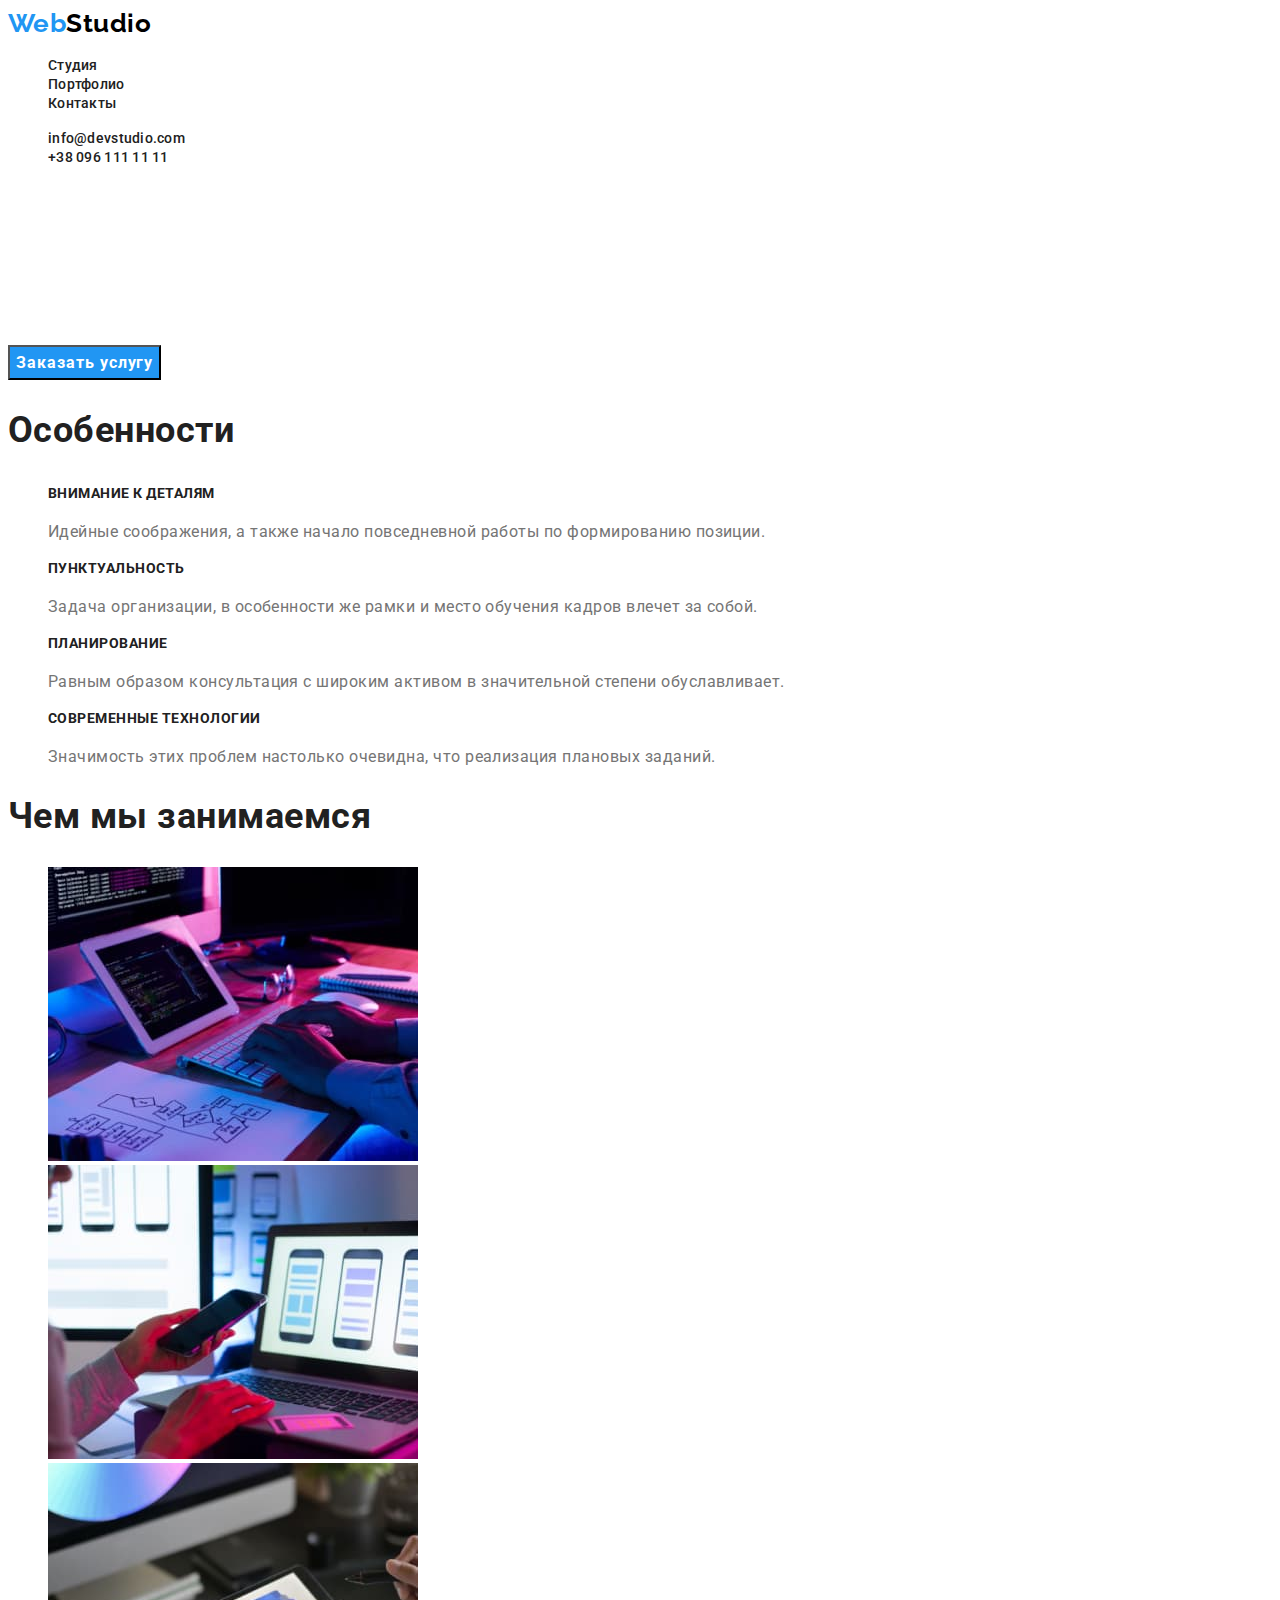
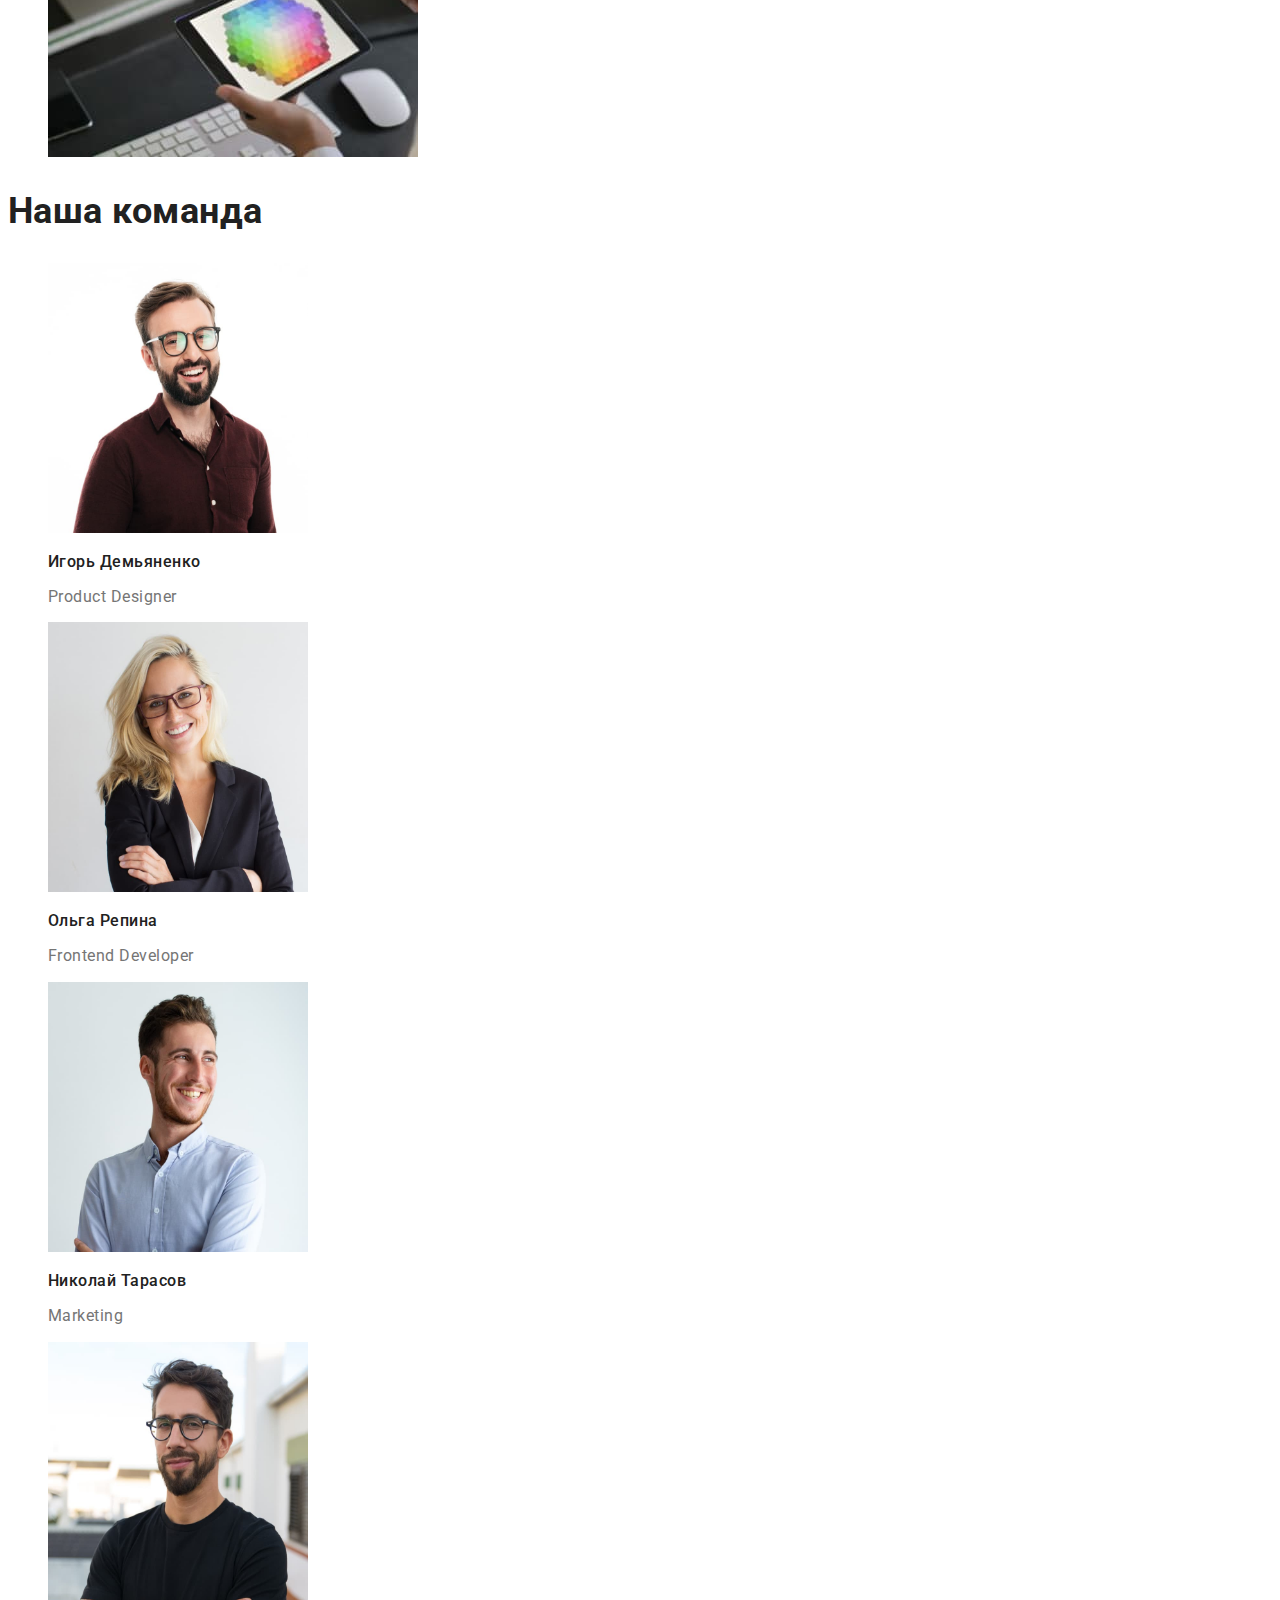
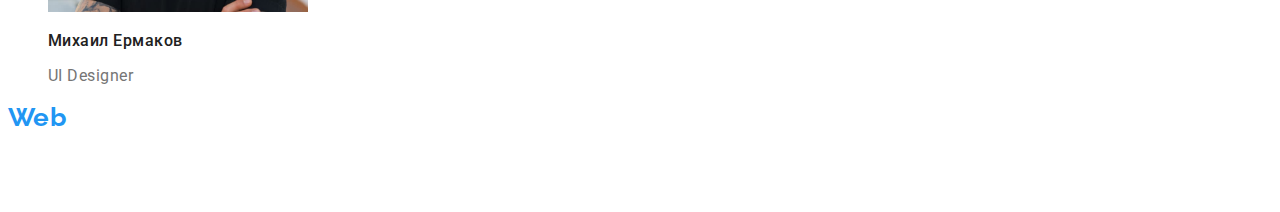
==== index.html @ 2ff74c3c "add file from homework 2" ====
<!DOCTYPE html>
<html lang="ru">
  <head>
    <meta charset="UTF-8" />
    <meta http-equiv="X-UA-Compatible" content="IE=edge" />
    <meta name="viewport" content="width=device-width, initial-scale=1.0" />
    <link
      href="https://fonts.googleapis.com/css2?family=Raleway:wght@700&family=Roboto:wght@400;500;700;900&display=swap"
      rel="stylesheet"
    />
    <link rel="stylesheet" href="./css/styles.css" />
    <title>Студия</title>
  </head>
  <body>
    <header>
      <nav>
        <a class="logo link" href="./index.html"
          >Web<span class="logo-studio-black">Studio</span></a
        >
        <ul class="site-nav list">
          <li><a class="link" href="./index.html">Студия</a></li>
          <li><a class="link" href="./portfolio.html">Портфолио</a></li>
          <li><a class="link" href="">Контакты</a></li>
        </ul>
      </nav>
      <ul class="header-contacts list">
        <li><a class="link" href="mailto:info@devstudio.com">info@devstudio.com</a></li>
        <li><a class="link" href="tel:+380961111111">+38 096 111 11 11</a></li>
      </ul>
    </header>
    <main>
      <section class="hero">
        <h1 class="hero-title">
          Эффективные решения <br />
          для вашего бизнеса
        </h1>
        <button class="button" type="button">Заказать услугу</button>
      </section>
      <!-- Features -->
      <section class="section">
        <h2 class="section-title">Особенности</h2>
        <ul class="features list">
          <li>
            <h3 class="title">Внимание к деталям</h3>
            <p class="text">
              Идейные соображения, а также начало повседневной работы по формированию позиции.
            </p>
          </li>
          <li>
            <h3 class="title">Пунктуальность</h3>
            <p class="text">
              Задача организации, в особенности же рамки и место обучения кадров влечет за собой.
            </p>
          </li>
          <li>
            <h3 class="title">Планирование</h3>
            <p class="text">
              Равным образом консультация с широким активом в значительной степени обуславливает.
            </p>
          </li>
          <li>
            <h3 class="title">Современные технологии</h3>
            <p class="text">
              Значимость этих проблем настолько очевидна, что реализация плановых заданий.
            </p>
          </li>
        </ul>
      </section>
      <!-- Our  Services -->
      <section class="section">
        <h2 class="section-title">Чем мы занимаемся</h2>

        <ul class="services list">
          <li>
            <img
              src="./images/img1.jpg"
              alt="Рабочий стол с клавиатурой, монитором и планшетом, на которых работает человек"
              width="370"
              height="294"
            />
          </li>
          <li>
            <img
              src="./images/img2.jpg"
              alt="Ноутбук и телефон, на которых работает человек"
              width="370"
              height="294"
            />
          </li>
          <li>
            <img
              src="./images/img3.jpg"
              alt="Планшет,   на котором открыта палитра цветов, на фоне есть монитор и клавиатура"
              width="370"
              height="294"
            />
          </li>
        </ul>
      </section>
      <!-- Our  team -->
      <section class="section">
        <h2 class="section-title">Наша команда</h2>

        <ul class="team list">
          <li>
            <img
              src="./images/teamfoto1.jpg"
              alt="Портрет молодого человека в окулярах и в сорочке"
              width="260"
              height="270"
            />
            <h3 class="title">Игорь Демьяненко</h3>
            <p class="text">Product Designer</p>
          </li>
          <li>
            <img
              src="./images/teamfoto2.jpg"
              alt="Портрет девушки в пиджаке и в окулярах"
              width="260"
              height="270"
            />
            <h3 class="title">Ольга Репина</h3>
            <p class="text">Frontend Developer</p>
          </li>
          <li>
            <img
              src="./images/teamfoto3.jpg"
              alt="Портрет молодого человека в сорочке"
              width="260"
              height="270"
            />
            <h3 class="title">Николай Тарасов</h3>
            <p class="text">Marketing</p>
          </li>
          <li>
            <img
              src="./images/teamfoto4.jpg"
              alt="Портрет молодого человека в футболке и в окулярах"
              width="260"
              height="270"
            />
            <h3 class="title">Михаил Ермаков</h3>
            <p class="text">UI Designer</p>
          </li>
        </ul>
      </section>
    </main>
    <footer>
      <a class="logo link" href="./index.html">Web<span class="logo-studio-white">Studio</span></a>

      <address class="footer-contacts">
        г. Киев, пр-т Леси Украинки, 26 <br />
        <a class="link" href="mailto:info@devstudio.com">info@devstudio.com</a> <br />
        <a class="link" href="tel:+380961111111">+38 096 111 11 11</a>
      </address>

      <!-- <address>
        <ul>
          <li>г. Киев, пр-т Леси Украинки, 26</li>
          <li><a href="mailto:info@devstudio.com">info@devstudio.com</a></li>
          <li><a href="tel:+380961111111">+38 096 111 11 11</a></li>
        </ul>
      </address> -->

      <!-- <address>
        <p>г. Киев, пр-т Леси Украинки, 26</p>
        <p>
          <a href="mailto:info@devstudio.com">info@devstudio.com</a>
        </p>
        <p>
          <a href="tel:+380961111111">+38 096 111 11 11</a>
        </p>
      </address> -->
    </footer>
  </body>
</html>
---- css/styles.css ----
:root {
  --primary-text-color: #757575;
  --secondary-text-color: #212121;
  --primary-white-color: #ffffff;
  --secondary-white-color: rgba(255, 255, 255, 0.6);
  --primary-blue-accent-color: #2196f3;
  --primary-black-color: #000000;
  --button-deactive-color: #f5f4fa;

  --hero-footer-bg-color: #2f303a;
  --our-team-bg-color: #f5f4fa;
}

body {
  font-family: Roboto, sans-serif;
  letter-spacing: 0.03em;
  color: var(--primary-text-color);
  /* background-color: orangered; */
}

/* Utility */
.list {
  list-style: none;
}

.link {
  text-decoration: none;
}

.section-title,
.title {
  color: var(--secondary-text-color);
}
.section-title {
  font-size: 36px;
  line-height: 1.16;
}

/* Header */

.logo {
  font-family: Raleway, sans-serif;

  font-style: normal;
  font-weight: 700;
  font-size: 26px;
  line-height: 1.19;
  color: var(--primary-blue-accent-color);
}

.logo-studio-black {
  color: var(--primary-black-color);
}

.site-nav .link {
  font-weight: 500;
  font-size: 14px;
  line-height: 1.14;
  letter-spacing: 0.02em;
  color: var(--secondary-text-color);
}

.site-nav .link:hover,
.link:focus {
  color: var(--primary-blue-accent-color);
}

.header-contacts .link {
  font-weight: 500;
  font-size: 14px;
  line-height: 1.14;
  letter-spacing: 0.02em;
  color: var(--secondary-text-color);
}

.header-contacts .link:hover,
.link:focus {
  color: var(--primary-blue-accent-color);
}

/* Hero */
.hero-title {
  font-weight: 900;
  font-size: 44px;
  line-height: 1.36;
  text-align: center;
  letter-spacing: 0.06em;
  text-transform: uppercase;
  color: var(--primary-white-color);
}

.hero .button {
  font-family: inherit;
  font-weight: 700;
  font-size: 16px;
  line-height: 1.87;
  letter-spacing: 0.06em;
  color: var(--primary-white-color);

  cursor: pointer;

  background-color: var(--primary-blue-accent-color);
}

/* Features */

.features .title {
  font-size: 14px;
  line-height: 1.14;
  text-transform: uppercase;
}

.features .title {
  font-size: 14px;
  line-height: 1.71;
}

/* Our team */

.team .title {
  font-weight: 500;
  font-size: 16px;
  line-height: 1.18;
}

.team .text {
  font-size: 16px;
  line-height: 1.18;
}

/* Footer */
.page-footer {
  background-color: var(--hero-footer-bg-color);
}

.logo-studio-white {
  color: var(--primary-white-color);
}

.footer-contacts {
  font-style: normal;

  font-size: 14px;
  line-height: 1.71;

  color: var(--primary-white-color);
}
.footer-contacts .link {
  color: var(--secondary-white-color);
}
.footer-contacts .link:hover,
.footer-contacts .link:focus {
  color: var(--primary-blue-accent-color);
}

/* Portfolio */
.filter .button {
  font-family: inherit;
  font-weight: 500;
  font-size: 16px;
  line-height: 1.62;
  text-align: center;

  background-color: var(--button-deactive-color);

  cursor: pointer;
}
.filter .button:hover,
.filter .button:focus {
  color: var(--primary-white-color);

  background-color: var(--primary-blue-accent-color);
}
.examples .title {
  font-size: 18px;
  line-height: 2;
  letter-spacing: 0.06em;
}
.examples .text {
  font-size: 16px;
  line-height: 1.87;
}
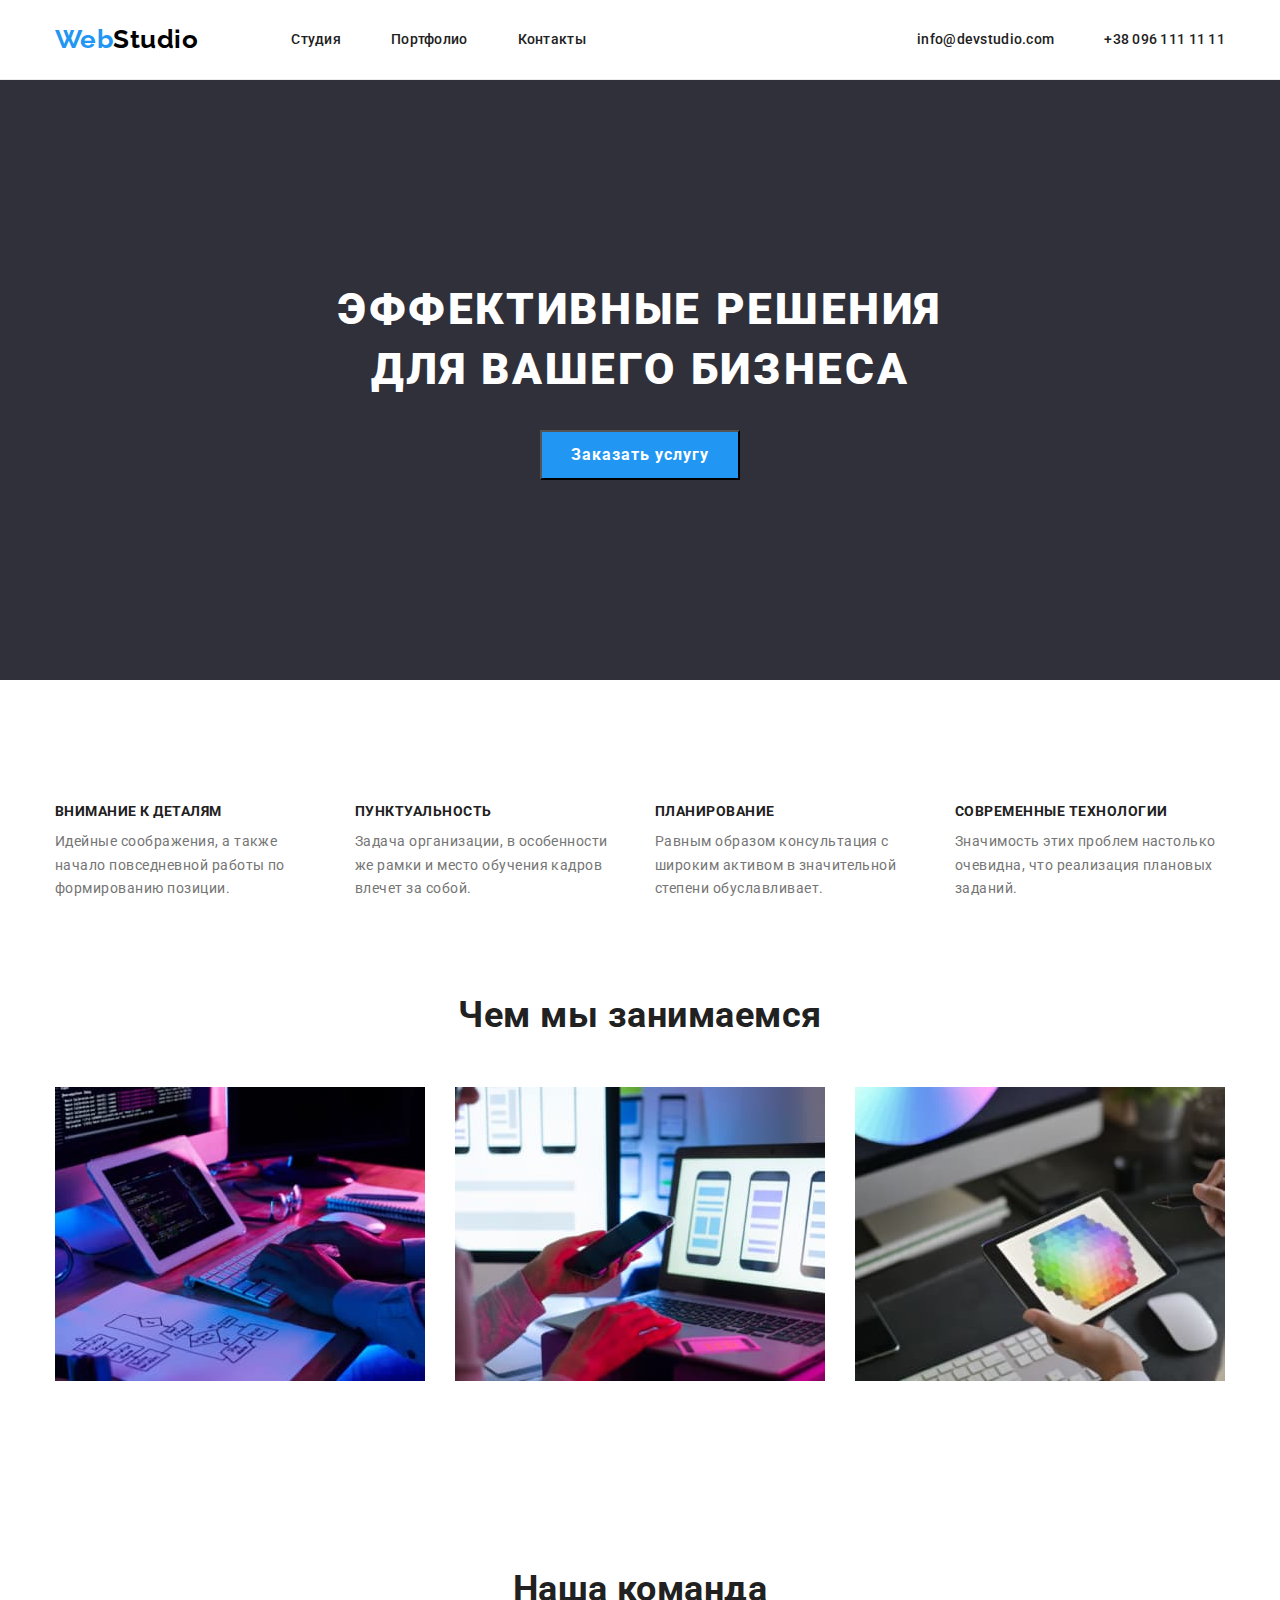
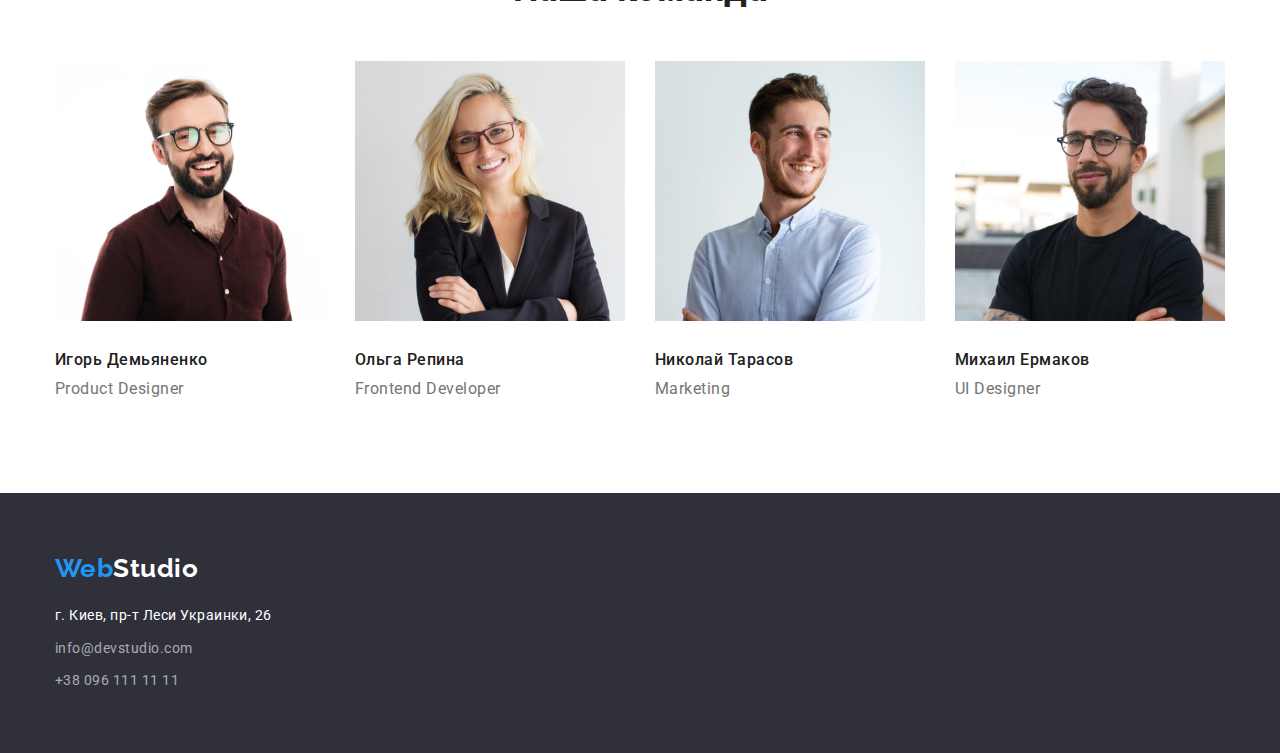
==== commit 35c323ff: "123" ====
--- a/index.html
+++ b/index.html
@@ -8,25 +8,33 @@
       href="https://fonts.googleapis.com/css2?family=Raleway:wght@700&family=Roboto:wght@400;500;700;900&display=swap"
       rel="stylesheet"
     />
+    <link
+      rel="stylesheet"
+      href="https://cdnjs.cloudflare.com/ajax/libs/modern-normalize/1.0.0/modern-normalize.min.css"
+    />
     <link rel="stylesheet" href="./css/styles.css" />
     <title>Студия</title>
   </head>
   <body>
-    <header>
-      <nav>
-        <a class="logo link" href="./index.html"
-          >Web<span class="logo-studio-black">Studio</span></a
-        >
-        <ul class="site-nav list">
-          <li><a class="link" href="./index.html">Студия</a></li>
-          <li><a class="link" href="./portfolio.html">Портфолио</a></li>
-          <li><a class="link" href="">Контакты</a></li>
+    <header class="page-header">
+      <div class="container">
+        <nav class="main-nav">
+          <a class="logo link" href="./index.html"
+            >Web<span class="logo-studio-black">Studio</span></a
+          >
+          <ul class="site-nav list">
+            <li class="item"><a class="link" href="./index.html">Студия</a></li>
+            <li class="item"><a class="link" href="./portfolio.html">Портфолио</a></li>
+            <li class="item"><a class="link" href="">Контакты</a></li>
+          </ul>
+        </nav>
+        <ul class="header-contacts list">
+          <li class="item">
+            <a class="link" href="mailto:info@devstudio.com">info@devstudio.com</a>
+          </li>
+          <li class="item"><a class="link" href="tel:+380961111111">+38 096 111 11 11</a></li>
         </ul>
-      </nav>
-      <ul class="header-contacts list">
-        <li><a class="link" href="mailto:info@devstudio.com">info@devstudio.com</a></li>
-        <li><a class="link" href="tel:+380961111111">+38 096 111 11 11</a></li>
-      </ul>
+      </div>
     </header>
     <main>
       <section class="hero">
@@ -37,140 +45,137 @@
         <button class="button" type="button">Заказать услугу</button>
       </section>
       <!-- Features -->
-      <section class="section">
-        <h2 class="section-title">Особенности</h2>
-        <ul class="features list">
-          <li>
-            <h3 class="title">Внимание к деталям</h3>
-            <p class="text">
-              Идейные соображения, а также начало повседневной работы по формированию позиции.
-            </p>
-          </li>
-          <li>
-            <h3 class="title">Пунктуальность</h3>
-            <p class="text">
-              Задача организации, в особенности же рамки и место обучения кадров влечет за собой.
-            </p>
-          </li>
-          <li>
-            <h3 class="title">Планирование</h3>
-            <p class="text">
-              Равным образом консультация с широким активом в значительной степени обуславливает.
-            </p>
-          </li>
-          <li>
-            <h3 class="title">Современные технологии</h3>
-            <p class="text">
-              Значимость этих проблем настолько очевидна, что реализация плановых заданий.
-            </p>
-          </li>
-        </ul>
-      </section>
-      <!-- Our  Services -->
-      <section class="section">
-        <h2 class="section-title">Чем мы занимаемся</h2>
+      <div class="container">
+        <section class="section">
+          <h2 class="section-title none">Особенности</h2>
+          <ul class="features list">
+            <li class="item">
+              <h3 class="title">Внимание к деталям</h3>
+              <p class="text">
+                Идейные соображения, а также начало повседневной работы по формированию позиции.
+              </p>
+            </li>
+            <li class="item">
+              <h3 class="title">Пунктуальность</h3>
+              <p class="text">
+                Задача организации, в особенности же рамки и место обучения кадров влечет за собой.
+              </p>
+            </li>
+            <li class="item">
+              <h3 class="title">Планирование</h3>
+              <p class="text">
+                Равным образом консультация с широким активом в значительной степени обуславливает.
+              </p>
+            </li>
+            <li class="item">
+              <h3 class="title">Современные технологии</h3>
+              <p class="text">
+                Значимость этих проблем настолько очевидна, что реализация плановых заданий.
+              </p>
+            </li>
+          </ul>
 
-        <ul class="services list">
-          <li>
-            <img
-              src="./images/img1.jpg"
-              alt="Рабочий стол с клавиатурой, монитором и планшетом, на которых работает человек"
-              width="370"
-              height="294"
-            />
-          </li>
-          <li>
-            <img
-              src="./images/img2.jpg"
-              alt="Ноутбук и телефон, на которых работает человек"
-              width="370"
-              height="294"
-            />
-          </li>
-          <li>
-            <img
-              src="./images/img3.jpg"
-              alt="Планшет,   на котором открыта палитра цветов, на фоне есть монитор и клавиатура"
-              width="370"
-              height="294"
-            />
-          </li>
-        </ul>
-      </section>
-      <!-- Our  team -->
-      <section class="section">
-        <h2 class="section-title">Наша команда</h2>
+          <!-- Our  Services -->
 
-        <ul class="team list">
-          <li>
-            <img
-              src="./images/teamfoto1.jpg"
-              alt="Портрет молодого человека в окулярах и в сорочке"
-              width="260"
-              height="270"
-            />
-            <h3 class="title">Игорь Демьяненко</h3>
-            <p class="text">Product Designer</p>
-          </li>
-          <li>
-            <img
-              src="./images/teamfoto2.jpg"
-              alt="Портрет девушки в пиджаке и в окулярах"
-              width="260"
-              height="270"
-            />
-            <h3 class="title">Ольга Репина</h3>
-            <p class="text">Frontend Developer</p>
-          </li>
-          <li>
-            <img
-              src="./images/teamfoto3.jpg"
-              alt="Портрет молодого человека в сорочке"
-              width="260"
-              height="270"
-            />
-            <h3 class="title">Николай Тарасов</h3>
-            <p class="text">Marketing</p>
-          </li>
-          <li>
-            <img
-              src="./images/teamfoto4.jpg"
-              alt="Портрет молодого человека в футболке и в окулярах"
-              width="260"
-              height="270"
-            />
-            <h3 class="title">Михаил Ермаков</h3>
-            <p class="text">UI Designer</p>
-          </li>
-        </ul>
-      </section>
+          <h2 class="section-title">Чем мы занимаемся</h2>
+
+          <ul class="services list">
+            <li class="item">
+              <img
+                src="./images/img1.jpg"
+                alt="Рабочий стол с клавиатурой, монитором и планшетом, на которых работает человек"
+                width="370"
+                height="294"
+              />
+            </li>
+            <li class="item">
+              <img
+                src="./images/img2.jpg"
+                alt="Ноутбук и телефон, на которых работает человек"
+                width="370"
+                height="294"
+              />
+            </li>
+            <li class="item">
+              <img
+                src="./images/img3.jpg"
+                alt="Планшет,   на котором открыта палитра цветов, на фоне есть монитор и клавиатура"
+                width="370"
+                height="294"
+              />
+            </li>
+          </ul>
+        </section>
+
+        <!-- Our  team -->
+        <section class="section">
+          <h2 class="section-title">Наша команда</h2>
+
+          <ul class="team list">
+            <li class="item">
+              <img
+                src="./images/teamfoto1.jpg"
+                alt="Портрет молодого человека в окулярах и в сорочке"
+                width="270"
+                height="260"
+              />
+              <h3 class="title">Игорь Демьяненко</h3>
+              <p class="text">Product Designer</p>
+            </li>
+            <li class="item">
+              <img
+                src="./images/teamfoto2.jpg"
+                alt="Портрет девушки в пиджаке и в окулярах"
+                width="270"
+                height="260"
+              />
+              <h3 class="title">Ольга Репина</h3>
+              <p class="text">Frontend Developer</p>
+            </li>
+            <li class="item">
+              <img
+                src="./images/teamfoto3.jpg"
+                alt="Портрет молодого человека в сорочке"
+                width="270"
+                height="260"
+              />
+              <h3 class="title">Николай Тарасов</h3>
+              <p class="text">Marketing</p>
+            </li>
+            <li class="item">
+              <img
+                src="./images/teamfoto4.jpg"
+                alt="Портрет молодого человека в футболке и в окулярах"
+                width="270"
+                height="260"
+              />
+              <h3 class="title">Михаил Ермаков</h3>
+              <p class="text">UI Designer</p>
+            </li>
+          </ul>
+        </section>
+      </div>
     </main>
-    <footer>
-      <a class="logo link" href="./index.html">Web<span class="logo-studio-white">Studio</span></a>
+    <footer class="page-footer">
+      <div class="container">
+        <a class="logo link" href="./index.html"
+          >Web<span class="logo-studio-white">Studio</span></a
+        >
 
-      <address class="footer-contacts">
-        г. Киев, пр-т Леси Украинки, 26 <br />
-        <a class="link" href="mailto:info@devstudio.com">info@devstudio.com</a> <br />
-        <a class="link" href="tel:+380961111111">+38 096 111 11 11</a>
-      </address>
-
-      <!-- <address>
-        <ul>
-          <li>г. Киев, пр-т Леси Украинки, 26</li>
-          <li><a href="mailto:info@devstudio.com">info@devstudio.com</a></li>
-          <li><a href="tel:+380961111111">+38 096 111 11 11</a></li>
-        </ul>
-      </address> -->
-
-      <!-- <address>
-        <p>г. Киев, пр-т Леси Украинки, 26</p>
-        <p>
-          <a href="mailto:info@devstudio.com">info@devstudio.com</a>
-        </p>
-        <p>
-          <a href="tel:+380961111111">+38 096 111 11 11</a>
-        </p>
-      </address> -->
+        <address class="footer-contacts">
+          <ul class="footer-contacts-list list">
+            <li class="item">
+              <a class="link" href="">г. Киев, пр-т Леси Украинки, 26</a>
+            </li>
+            <li class="item">
+              <a class="link contacts" href="mailto:info@devstudio.com">info@devstudio.com</a>
+            </li>
+            <li class="item">
+              <a class="link contacts" href="tel:+380961111111">+38 096 111 11 11</a>
+            </li>
+          </ul>
+        </address>
+      </div>
     </footer>
   </body>
 </html>
--- a/css/styles.css
+++ b/css/styles.css
@@ -17,8 +17,34 @@
   color: var(--primary-text-color);
   /* background-color: orangered; */
 }
+h1,
+h2,
+h3,
+h4,
+h5,
+h6,
+p,
+ul {
+  margin: 0;
+}
+ul {
+  padding: 0;
+}
 
 /* Utility */
+img {
+  display: block;
+}
+.container {
+  width: 1200px;
+  margin: 0 auto;
+  padding-left: 15px;
+  padding-right: 15px;
+}
+.section {
+  padding-top: 94px;
+  padding-bottom: 94px;
+}
 .list {
   list-style: none;
 }
@@ -32,12 +58,30 @@
   color: var(--secondary-text-color);
 }
 .section-title {
+  margin-bottom: 50px;
+
   font-size: 36px;
   line-height: 1.16;
+
+  text-align: center;
+}
+
+.none {
+  display: none;
 }
 
 /* Header */
-
+.page-header {
+  border-bottom: 1px solid #ececec;
+}
+.page-header .container {
+  display: flex;
+  align-items: center;
+}
+.main-nav {
+  display: flex;
+  align-items: center;
+}
 .logo {
   font-family: Raleway, sans-serif;
 
@@ -52,7 +96,20 @@
   color: var(--primary-black-color);
 }
 
+.site-nav {
+  display: flex;
+
+  margin-left: 93px;
+}
+
+.site-nav .item + .item {
+  margin-left: 50px;
+}
+
 .site-nav .link {
+  display: block;
+  padding-top: 31.5px;
+  padding-bottom: 31.5px;
   font-weight: 500;
   font-size: 14px;
   line-height: 1.14;
@@ -65,13 +122,25 @@
   color: var(--primary-blue-accent-color);
 }
 
+.header-contacts {
+  display: flex;
+  margin-left: auto;
+  align-items: center;
+}
+
 .header-contacts .link {
+  display: block;
+  padding-top: 31.5px;
+  padding-bottom: 31.5px;
   font-weight: 500;
   font-size: 14px;
   line-height: 1.14;
   letter-spacing: 0.02em;
   color: var(--secondary-text-color);
 }
+.header-contacts .item + .item {
+  margin-left: 50px;
+}
 
 .header-contacts .link:hover,
 .link:focus {
@@ -79,17 +148,31 @@
 }
 
 /* Hero */
+.hero {
+  /* min-height: 600px; */
+  padding-top: 200px;
+  padding-bottom: 200px;
+
+  text-align: center;
+
+  background-color: var(--hero-footer-bg-color);
+}
 .hero-title {
   font-weight: 900;
   font-size: 44px;
   line-height: 1.36;
-  text-align: center;
+
   letter-spacing: 0.06em;
   text-transform: uppercase;
   color: var(--primary-white-color);
 }
 
 .hero .button {
+  display: inline-block;
+  margin-top: 30px;
+  width: 200px;
+  height: 50px;
+
   font-family: inherit;
   font-weight: 700;
   font-size: 16px;
@@ -104,32 +187,68 @@
 
 /* Features */
 
+.features {
+  display: flex;
+  margin-bottom: 94px;
+}
+.features .item {
+  /* width: 270px; */
+  width: calc((100% - 90px) / 4);
+}
+.features .item + .item {
+  margin-left: 30px;
+}
+
 .features .title {
+  margin-top: 30px;
+
   font-size: 14px;
   line-height: 1.14;
   text-transform: uppercase;
 }
 
-.features .title {
+.features .text {
+  margin-top: 10px;
+
   font-size: 14px;
   line-height: 1.71;
 }
 
+/* Services */
+.services {
+  display: flex;
+}
+.services .item + .item {
+  margin-left: 30px;
+}
 /* Our team */
+.team {
+  display: flex;
+}
+.team .item + .item {
+  margin-left: 30px;
+}
 
 .team .title {
+  margin-top: 30px;
+
   font-weight: 500;
   font-size: 16px;
   line-height: 1.18;
 }
 
 .team .text {
+  margin-top: 10px;
+
   font-size: 16px;
   line-height: 1.18;
 }
 
 /* Footer */
 .page-footer {
+  padding-top: 60px;
+  padding-bottom: 60px;
+
   background-color: var(--hero-footer-bg-color);
 }
 
@@ -137,15 +256,22 @@
   color: var(--primary-white-color);
 }
 
-.footer-contacts {
+.footer-contacts-list {
+  margin-top: 20px;
+}
+
+.footer-contacts-list .item + .item {
+  margin-top: 9px;
+}
+
+.footer-contacts .link {
   font-style: normal;
-
   font-size: 14px;
   line-height: 1.71;
 
   color: var(--primary-white-color);
 }
-.footer-contacts .link {
+.footer-contacts .link.contacts {
   color: var(--secondary-white-color);
 }
 .footer-contacts .link:hover,
@@ -154,6 +280,13 @@
 }
 
 /* Portfolio */
+
+.filter {
+  display: flex;
+  margin-bottom: 50px;
+  justify-content: center;
+}
+
 .filter .button {
   font-family: inherit;
   font-weight: 500;
@@ -165,18 +298,44 @@
 
   cursor: pointer;
 }
+.filter .item + .item {
+  margin-left: 8px;
+}
 .filter .button:hover,
 .filter .button:focus {
   color: var(--primary-white-color);
 
   background-color: var(--primary-blue-accent-color);
 }
+
+.examples {
+  display: flex;
+  flex-wrap: wrap;
+
+  margin: -15px;
+}
+
+.examples .item {
+  /* width: calc((100% - 90px) / 3); */
+  margin: 15px;
+}
+
+/* .examples .item:not(:nth-child(3n)) {
+  margin-right: 30px;
+}
+.examples .item:not(:nth-child(n + 7)) {
+  margin-bottom: 30px;
+} */
 .examples .title {
+  margin-top: 20px;
+
   font-size: 18px;
   line-height: 2;
   letter-spacing: 0.06em;
 }
 .examples .text {
+  margin-top: 4px;
+
   font-size: 16px;
   line-height: 1.87;
 }
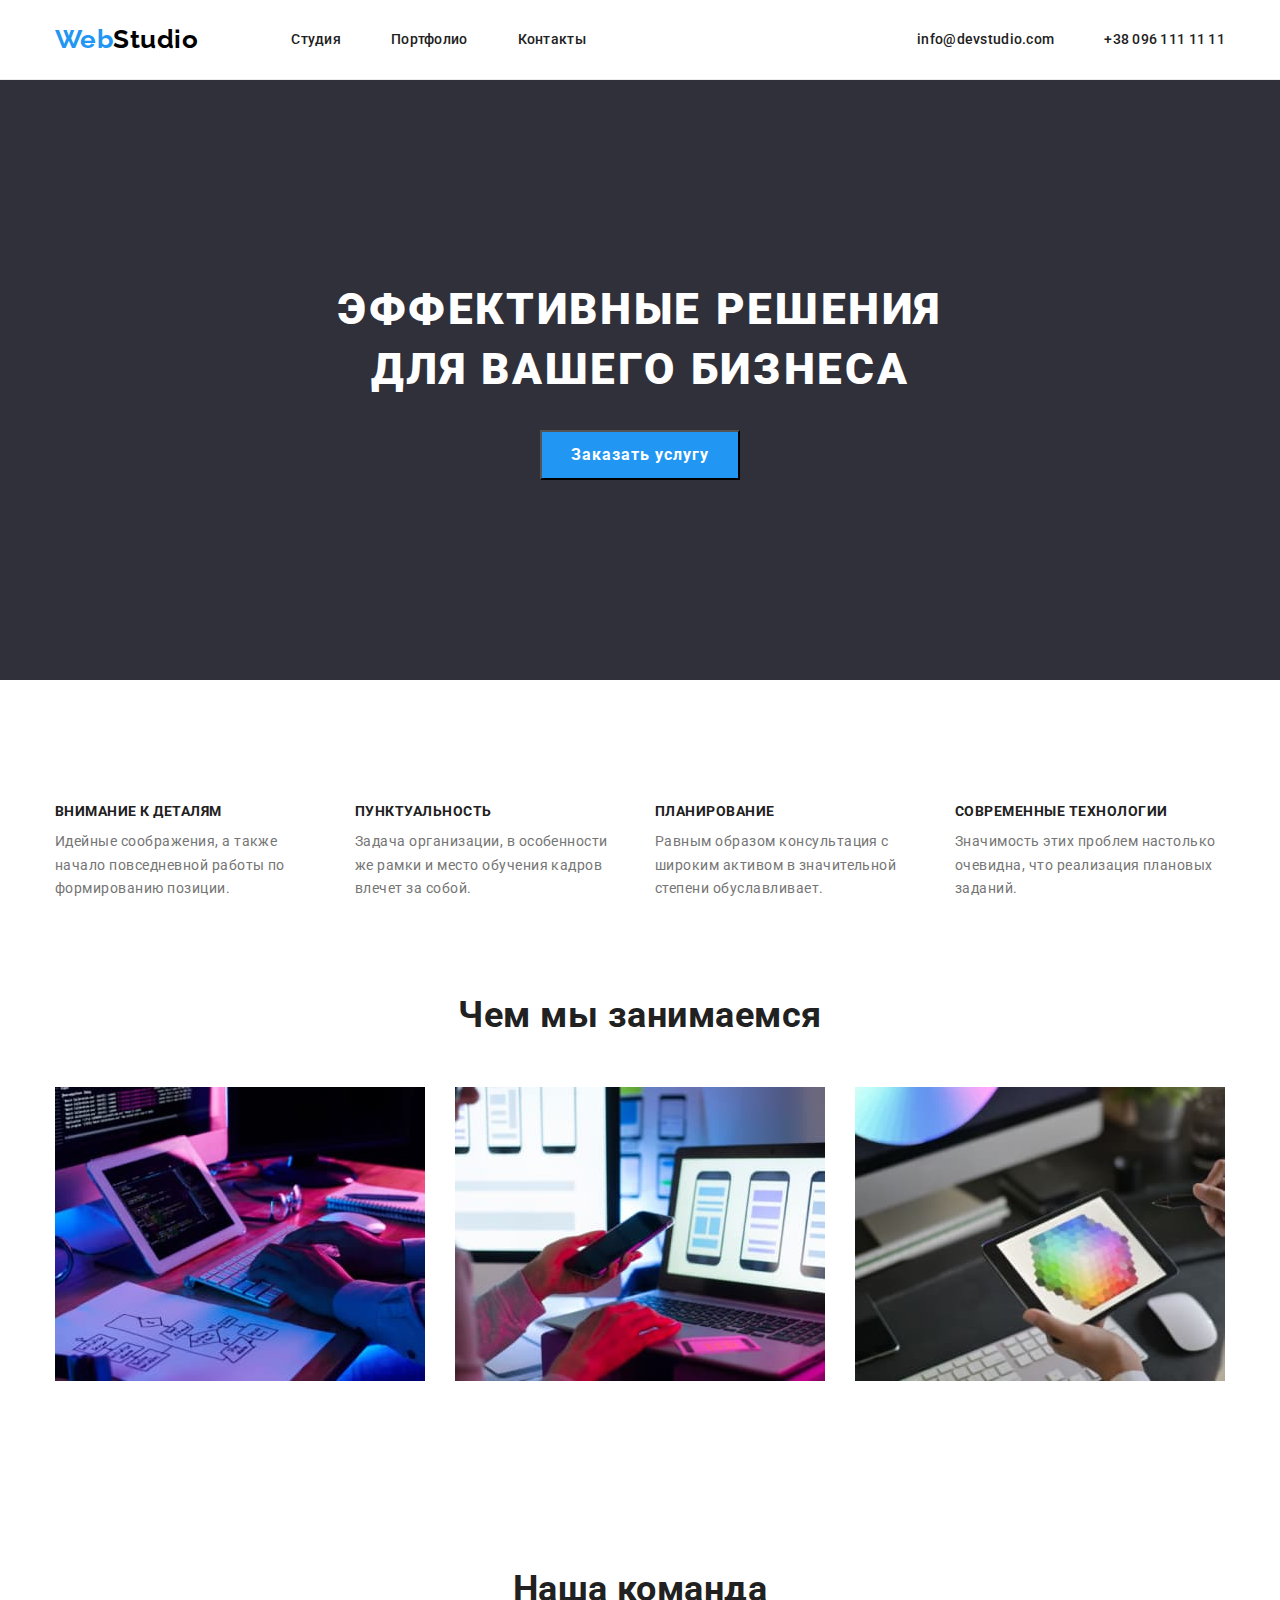
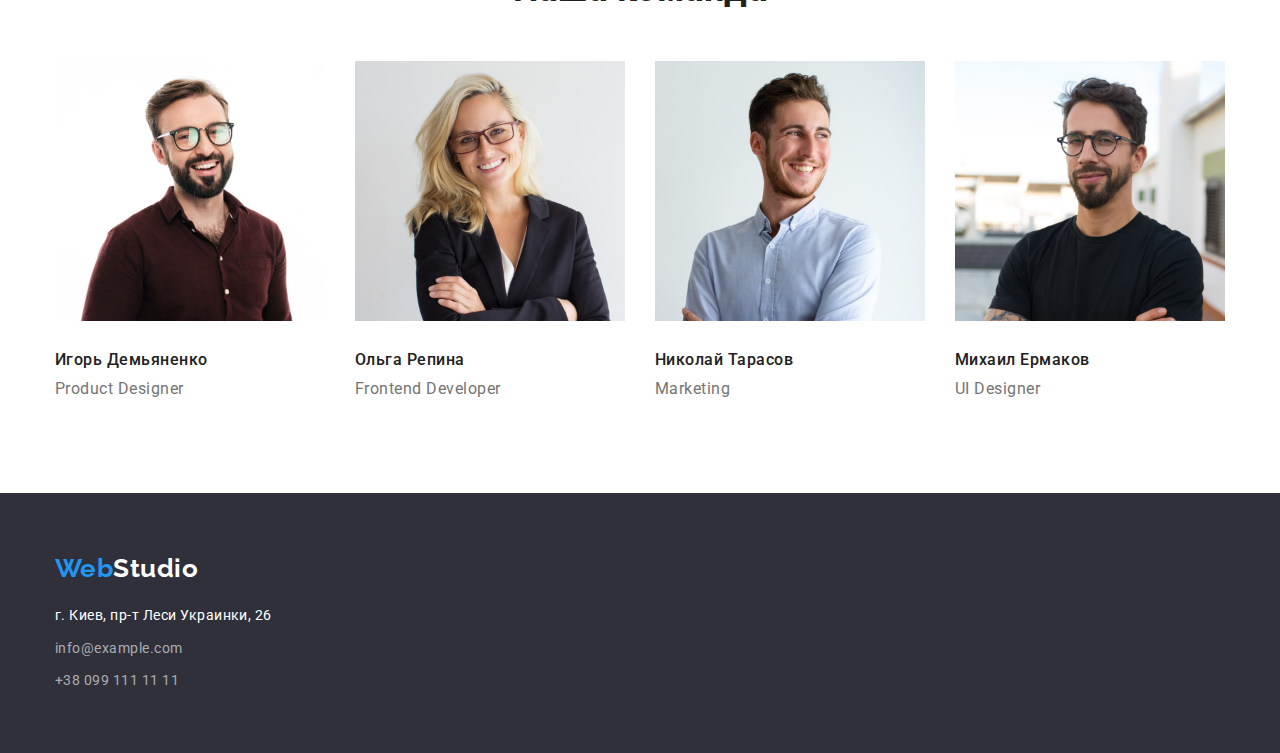
==== commit bf12170c: "11111" ====
--- a/index.html
+++ b/index.html
@@ -168,10 +168,10 @@
               <a class="link" href="">г. Киев, пр-т Леси Украинки, 26</a>
             </li>
             <li class="item">
-              <a class="link contacts" href="mailto:info@devstudio.com">info@devstudio.com</a>
+              <a class="link contacts" href="mailto:info@example.com">info@example.com</a>
             </li>
             <li class="item">
-              <a class="link contacts" href="tel:+380961111111">+38 096 111 11 11</a>
+              <a class="link contacts" href="tel:+380991111111">+38 099 111 11 11</a>
             </li>
           </ul>
         </address>
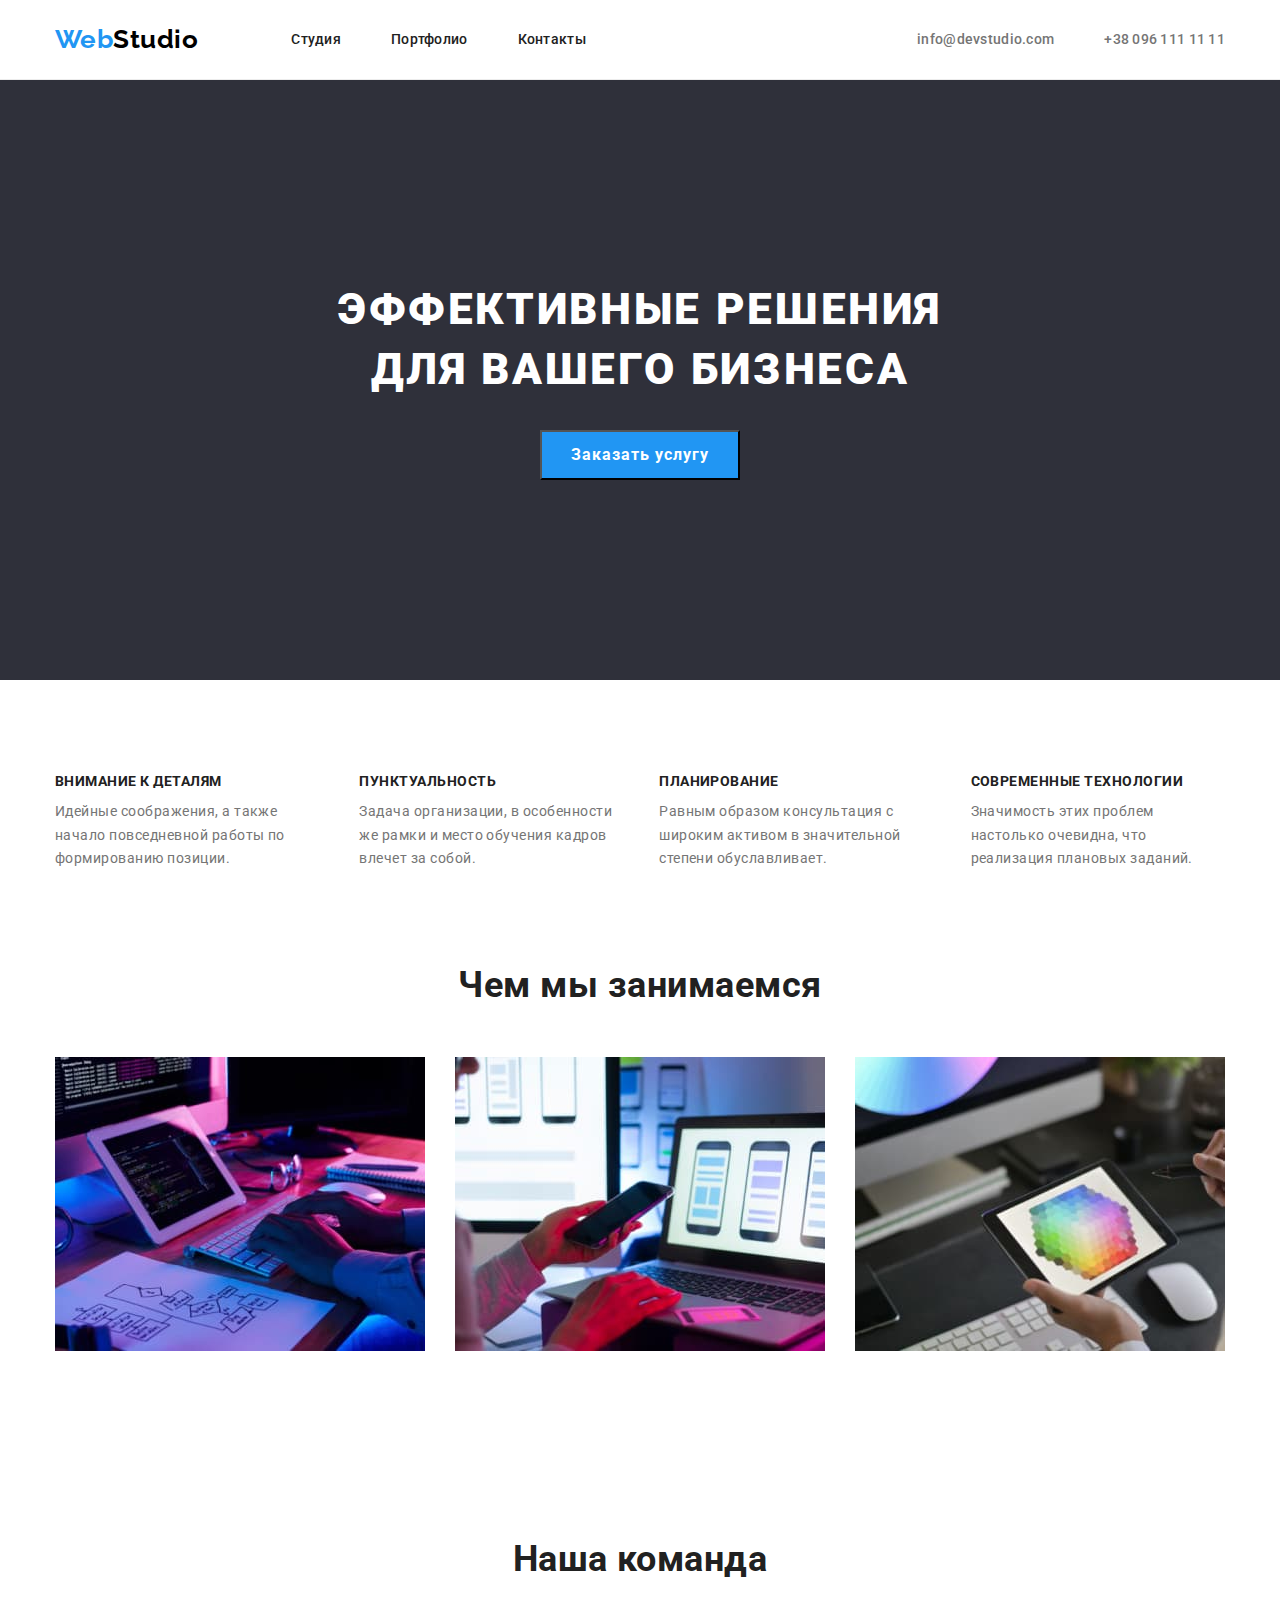
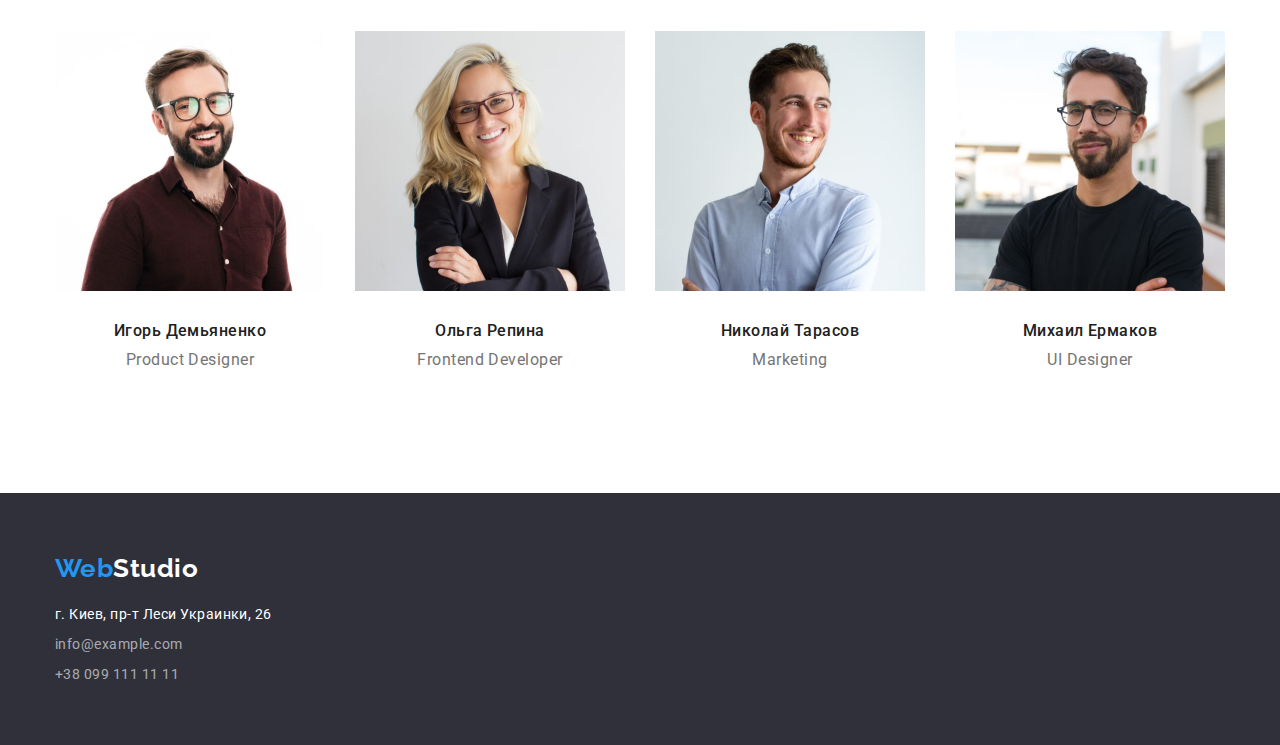
==== commit a1425233: "- article" ====
--- a/index.html
+++ b/index.html
@@ -20,7 +20,7 @@
       <div class="container">
         <nav class="main-nav">
           <a class="logo link" href="./index.html"
-            >Web<span class="logo-studio-black">Studio</span></a
+            >Web<span class="logo studio-black">Studio</span></a
           >
           <ul class="site-nav list">
             <li class="item"><a class="link" href="./index.html">Студия</a></li>
@@ -38,15 +38,17 @@
     </header>
     <main>
       <section class="hero">
-        <h1 class="hero-title">
-          Эффективные решения <br />
-          для вашего бизнеса
-        </h1>
-        <button class="button" type="button">Заказать услугу</button>
+        <div class="container">
+          <h1 class="hero-title">
+            Эффективные решения <br />
+            для вашего бизнеса
+          </h1>
+          <button class="button" type="button">Заказать услугу</button>
+        </div>
       </section>
       <!-- Features -->
-      <div class="container">
-        <section class="section">
+      <section class="section">
+        <div class="container">
           <h2 class="section-title none">Особенности</h2>
           <ul class="features list">
             <li class="item">
@@ -105,10 +107,11 @@
               />
             </li>
           </ul>
-        </section>
-
-        <!-- Our  team -->
-        <section class="section">
+        </div>
+      </section>
+      <!-- Our  team -->
+      <section class="section">
+        <div class="container">
           <h2 class="section-title">Наша команда</h2>
 
           <ul class="team list">
@@ -119,8 +122,10 @@
                 width="270"
                 height="260"
               />
-              <h3 class="title">Игорь Демьяненко</h3>
-              <p class="text">Product Designer</p>
+              <div class="text-content">
+                <h3 class="title">Игорь Демьяненко</h3>
+                <p class="text">Product Designer</p>
+              </div>
             </li>
             <li class="item">
               <img
@@ -129,8 +134,10 @@
                 width="270"
                 height="260"
               />
-              <h3 class="title">Ольга Репина</h3>
-              <p class="text">Frontend Developer</p>
+              <div class="text-content">
+                <h3 class="title">Ольга Репина</h3>
+                <p class="text">Frontend Developer</p>
+              </div>
             </li>
             <li class="item">
               <img
@@ -139,8 +146,10 @@
                 width="270"
                 height="260"
               />
-              <h3 class="title">Николай Тарасов</h3>
-              <p class="text">Marketing</p>
+              <div class="text-content">
+                <h3 class="title">Николай Тарасов</h3>
+                <p class="text">Marketing</p>
+              </div>
             </li>
             <li class="item">
               <img
@@ -149,17 +158,19 @@
                 width="270"
                 height="260"
               />
-              <h3 class="title">Михаил Ермаков</h3>
-              <p class="text">UI Designer</p>
+              <div class="text-content">
+                <h3 class="title">Михаил Ермаков</h3>
+                <p class="text">UI Designer</p>
+              </div>
             </li>
           </ul>
-        </section>
-      </div>
+        </div>
+      </section>
     </main>
     <footer class="page-footer">
       <div class="container">
         <a class="logo link" href="./index.html"
-          >Web<span class="logo-studio-white">Studio</span></a
+          >Web<span class="logo studio-white">Studio</span></a
         >
 
         <address class="footer-contacts">
--- a/css/styles.css
+++ b/css/styles.css
@@ -15,8 +15,8 @@
   font-family: Roboto, sans-serif;
   letter-spacing: 0.03em;
   color: var(--primary-text-color);
-  /* background-color: orangered; */
-}
+}
+
 h1,
 h2,
 h3,
@@ -35,6 +35,7 @@
 img {
   display: block;
 }
+
 .container {
   width: 1200px;
   margin: 0 auto;
@@ -45,6 +46,7 @@
   padding-top: 94px;
   padding-bottom: 94px;
 }
+
 .list {
   list-style: none;
 }
@@ -55,6 +57,7 @@
 
 .section-title,
 .title {
+  /* text-align: center; */
   color: var(--secondary-text-color);
 }
 .section-title {
@@ -71,33 +74,38 @@
 }
 
 /* Header */
+
 .page-header {
   border-bottom: 1px solid #ececec;
 }
+
 .page-header .container {
   display: flex;
   align-items: center;
 }
+
 .main-nav {
   display: flex;
   align-items: center;
 }
+
 .logo {
   font-family: Raleway, sans-serif;
 
   font-style: normal;
   font-weight: 700;
   font-size: 26px;
-  line-height: 1.19;
+  line-height: 1.192;
   color: var(--primary-blue-accent-color);
 }
 
-.logo-studio-black {
+.logo.studio-black {
   color: var(--primary-black-color);
 }
 
 .site-nav {
   display: flex;
+  align-items: center;
 
   margin-left: 93px;
 }
@@ -110,6 +118,7 @@
   display: block;
   padding-top: 31.5px;
   padding-bottom: 31.5px;
+
   font-weight: 500;
   font-size: 14px;
   line-height: 1.14;
@@ -118,50 +127,53 @@
 }
 
 .site-nav .link:hover,
-.link:focus {
+.site-nav .link:focus {
   color: var(--primary-blue-accent-color);
 }
 
 .header-contacts {
   display: flex;
+  align-items: center;
+
   margin-left: auto;
-  align-items: center;
+}
+
+.header-contacts .item + .item {
+  margin-left: 50px;
 }
 
 .header-contacts .link {
   display: block;
   padding-top: 31.5px;
   padding-bottom: 31.5px;
+
   font-weight: 500;
   font-size: 14px;
   line-height: 1.14;
   letter-spacing: 0.02em;
-  color: var(--secondary-text-color);
-}
-.header-contacts .item + .item {
-  margin-left: 50px;
+  color: var(--primary-text-color);
 }
 
 .header-contacts .link:hover,
-.link:focus {
+.header-contacts .link:focus {
   color: var(--primary-blue-accent-color);
 }
 
 /* Hero */
 .hero {
-  /* min-height: 600px; */
   padding-top: 200px;
   padding-bottom: 200px;
 
-  text-align: center;
-
   background-color: var(--hero-footer-bg-color);
-}
+
+  text-align: center;
+}
+
 .hero-title {
   font-weight: 900;
   font-size: 44px;
   line-height: 1.36;
-
+  text-align: center;
   letter-spacing: 0.06em;
   text-transform: uppercase;
   color: var(--primary-white-color);
@@ -169,9 +181,9 @@
 
 .hero .button {
   display: inline-block;
-  margin-top: 30px;
   width: 200px;
   height: 50px;
+  margin-top: 30px;
 
   font-family: inherit;
   font-weight: 700;
@@ -189,19 +201,20 @@
 
 .features {
   display: flex;
+  justify-content: space-between;
+
   margin-bottom: 94px;
 }
+
 .features .item {
-  /* width: 270px; */
-  width: calc((100% - 90px) / 4);
-}
+  width: calc((100% -90px) / 4);
+}
+
 .features .item + .item {
   margin-left: 30px;
 }
 
 .features .title {
-  margin-top: 30px;
-
   font-size: 14px;
   line-height: 1.14;
   text-transform: uppercase;
@@ -215,33 +228,46 @@
 }
 
 /* Services */
+
 .services {
   display: flex;
 }
+
 .services .item + .item {
   margin-left: 30px;
 }
+
 /* Our team */
+
 .team {
   display: flex;
 }
+
+.team .item {
+  padding-bottom: 30px;
+}
+
 .team .item + .item {
   margin-left: 30px;
 }
 
+.team .text-content {
+  margin-top: 30px;
+}
+
 .team .title {
-  margin-top: 30px;
-
   font-weight: 500;
   font-size: 16px;
-  line-height: 1.18;
+  line-height: 1.187;
+  text-align: center;
 }
 
 .team .text {
   margin-top: 10px;
 
   font-size: 16px;
-  line-height: 1.18;
+  line-height: 1.187;
+  text-align: center;
 }
 
 /* Footer */
@@ -252,26 +278,31 @@
   background-color: var(--hero-footer-bg-color);
 }
 
-.logo-studio-white {
-  color: var(--primary-white-color);
-}
-
-.footer-contacts-list {
+.logo.studio-white {
+  color: var(--primary-white-color);
+}
+
+.footer-contacts {
   margin-top: 20px;
 }
 
-.footer-contacts-list .item + .item {
+.footer-contacts .item + .item {
   margin-top: 9px;
 }
 
-.footer-contacts .link {
+.footer-contacts .item {
+}
+
+.footer-contacts-list .link {
   font-style: normal;
-  font-size: 14px;
-  line-height: 1.71;
-
-  color: var(--primary-white-color);
-}
-.footer-contacts .link.contacts {
+
+  font-size: 14px;
+  line-height: 1.5;
+
+  color: var(--primary-white-color);
+}
+
+.footer-contacts-list .link.contacts {
   color: var(--secondary-white-color);
 }
 .footer-contacts .link:hover,
@@ -280,11 +311,14 @@
 }
 
 /* Portfolio */
-
 .filter {
   display: flex;
+  justify-content: center;
   margin-bottom: 50px;
-  justify-content: center;
+}
+
+.filter .item + .item {
+  margin-left: 8px;
 }
 
 .filter .button {
@@ -292,14 +326,12 @@
   font-weight: 500;
   font-size: 16px;
   line-height: 1.62;
+  letter-spacing: 0.03em;
   text-align: center;
 
   background-color: var(--button-deactive-color);
 
   cursor: pointer;
-}
-.filter .item + .item {
-  margin-left: 8px;
 }
 .filter .button:hover,
 .filter .button:focus {
@@ -316,16 +348,14 @@
 }
 
 .examples .item {
-  /* width: calc((100% - 90px) / 3); */
   margin: 15px;
-}
-
-/* .examples .item:not(:nth-child(3n)) {
-  margin-right: 30px;
-}
-.examples .item:not(:nth-child(n + 7)) {
-  margin-bottom: 30px;
-} */
+  padding-bottom: 20px;
+}
+
+.examples .text-content {
+  margin-top: 20px;
+}
+
 .examples .title {
   margin-top: 20px;
 
@@ -337,5 +367,5 @@
   margin-top: 4px;
 
   font-size: 16px;
-  line-height: 1.87;
-}
+  line-height: 1.875;
+}
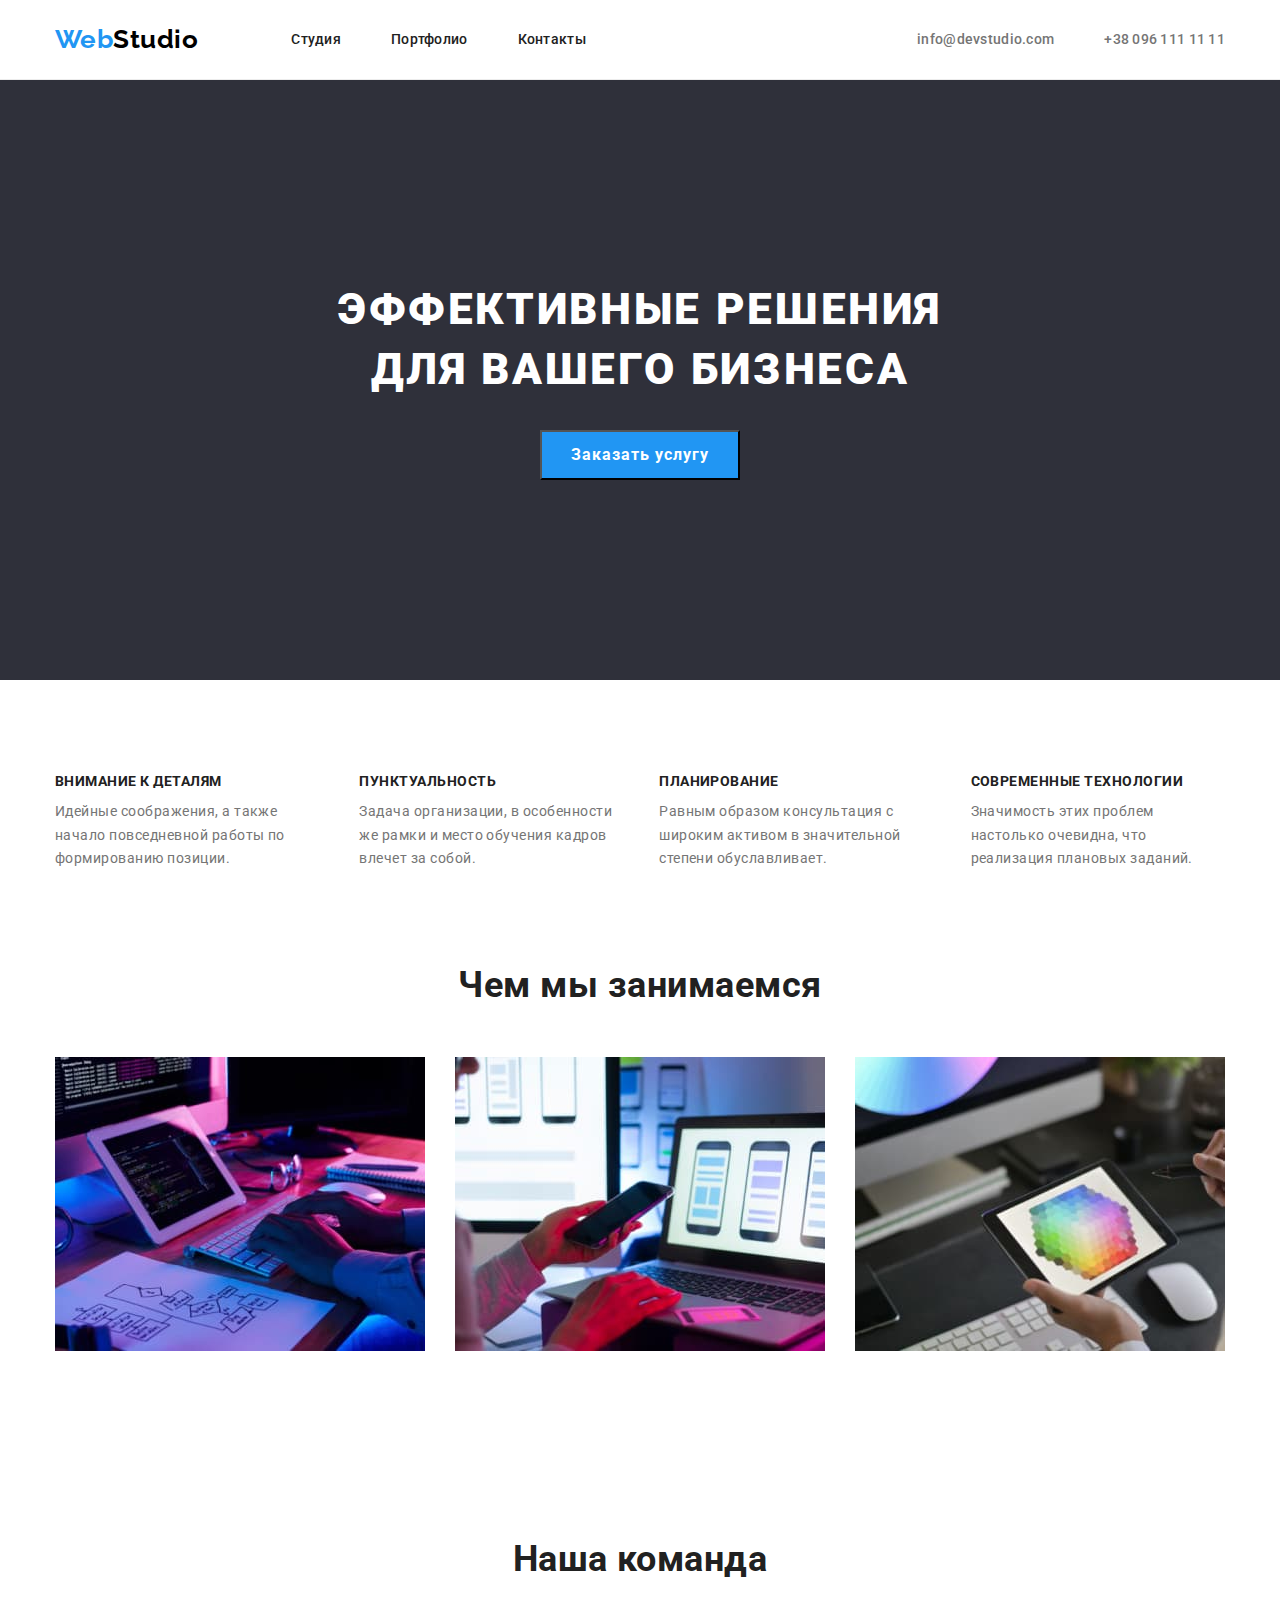
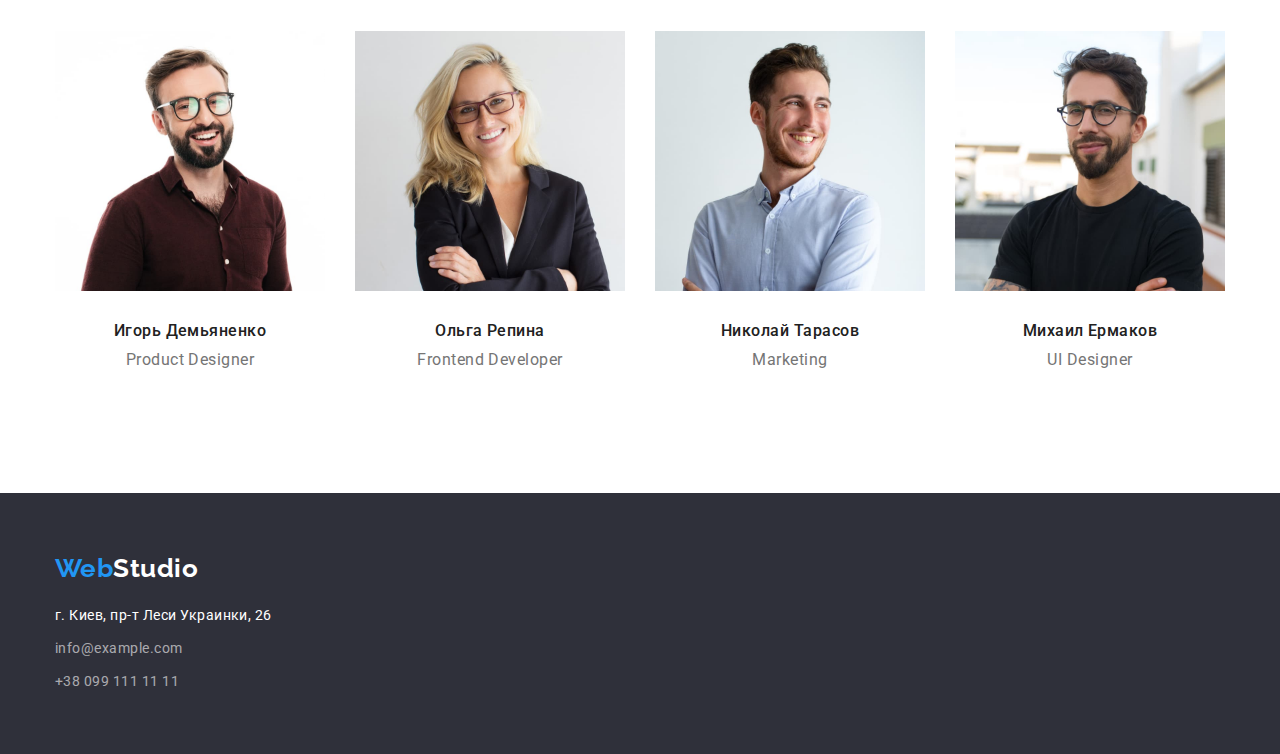
==== commit 71e95533: "main" ====
--- a/index.html
+++ b/index.html
@@ -122,10 +122,9 @@
                 width="270"
                 height="260"
               />
-              <div class="text-content">
-                <h3 class="title">Игорь Демьяненко</h3>
-                <p class="text">Product Designer</p>
-              </div>
+
+              <h3 class="title">Игорь Демьяненко</h3>
+              <p class="text">Product Designer</p>
             </li>
             <li class="item">
               <img
@@ -134,10 +133,9 @@
                 width="270"
                 height="260"
               />
-              <div class="text-content">
-                <h3 class="title">Ольга Репина</h3>
-                <p class="text">Frontend Developer</p>
-              </div>
+
+              <h3 class="title">Ольга Репина</h3>
+              <p class="text">Frontend Developer</p>
             </li>
             <li class="item">
               <img
@@ -146,10 +144,9 @@
                 width="270"
                 height="260"
               />
-              <div class="text-content">
-                <h3 class="title">Николай Тарасов</h3>
-                <p class="text">Marketing</p>
-              </div>
+
+              <h3 class="title">Николай Тарасов</h3>
+              <p class="text">Marketing</p>
             </li>
             <li class="item">
               <img
@@ -158,10 +155,9 @@
                 width="270"
                 height="260"
               />
-              <div class="text-content">
-                <h3 class="title">Михаил Ермаков</h3>
-                <p class="text">UI Designer</p>
-              </div>
+
+              <h3 class="title">Михаил Ермаков</h3>
+              <p class="text">UI Designer</p>
             </li>
           </ul>
         </div>
--- a/css/styles.css
+++ b/css/styles.css
@@ -9,6 +9,9 @@
 
   --hero-footer-bg-color: #2f303a;
   --our-team-bg-color: #f5f4fa;
+
+  --header-border: #ececec;
+  --portfolio-border: #eeeeee;
 }
 
 body {
@@ -76,7 +79,7 @@
 /* Header */
 
 .page-header {
-  border-bottom: 1px solid #ececec;
+  border-bottom: 1px solid var(--header-border);
 }
 
 .page-header .container {
@@ -243,19 +246,17 @@
   display: flex;
 }
 
+.team .item + .item {
+  margin-left: 30px;
+}
+
 .team .item {
   padding-bottom: 30px;
 }
 
-.team .item + .item {
-  margin-left: 30px;
-}
-
-.team .text-content {
+.team .title {
   margin-top: 30px;
-}
-
-.team .title {
+
   font-weight: 500;
   font-size: 16px;
   line-height: 1.187;
@@ -290,14 +291,11 @@
   margin-top: 9px;
 }
 
-.footer-contacts .item {
-}
-
 .footer-contacts-list .link {
   font-style: normal;
 
   font-size: 14px;
-  line-height: 1.5;
+  line-height: 1.71;
 
   color: var(--primary-white-color);
 }
@@ -349,16 +347,19 @@
 
 .examples .item {
   margin: 15px;
+}
+
+.examples .text-content {
+  padding-top: 20px;
+  padding-left: 24px;
+  padding-right: 24px;
   padding-bottom: 20px;
-}
-
-.examples .text-content {
-  margin-top: 20px;
+
+  border: 1px solid var(--portfolio-border);
+  border-top: 0;
 }
 
 .examples .title {
-  margin-top: 20px;
-
   font-size: 18px;
   line-height: 2;
   letter-spacing: 0.06em;
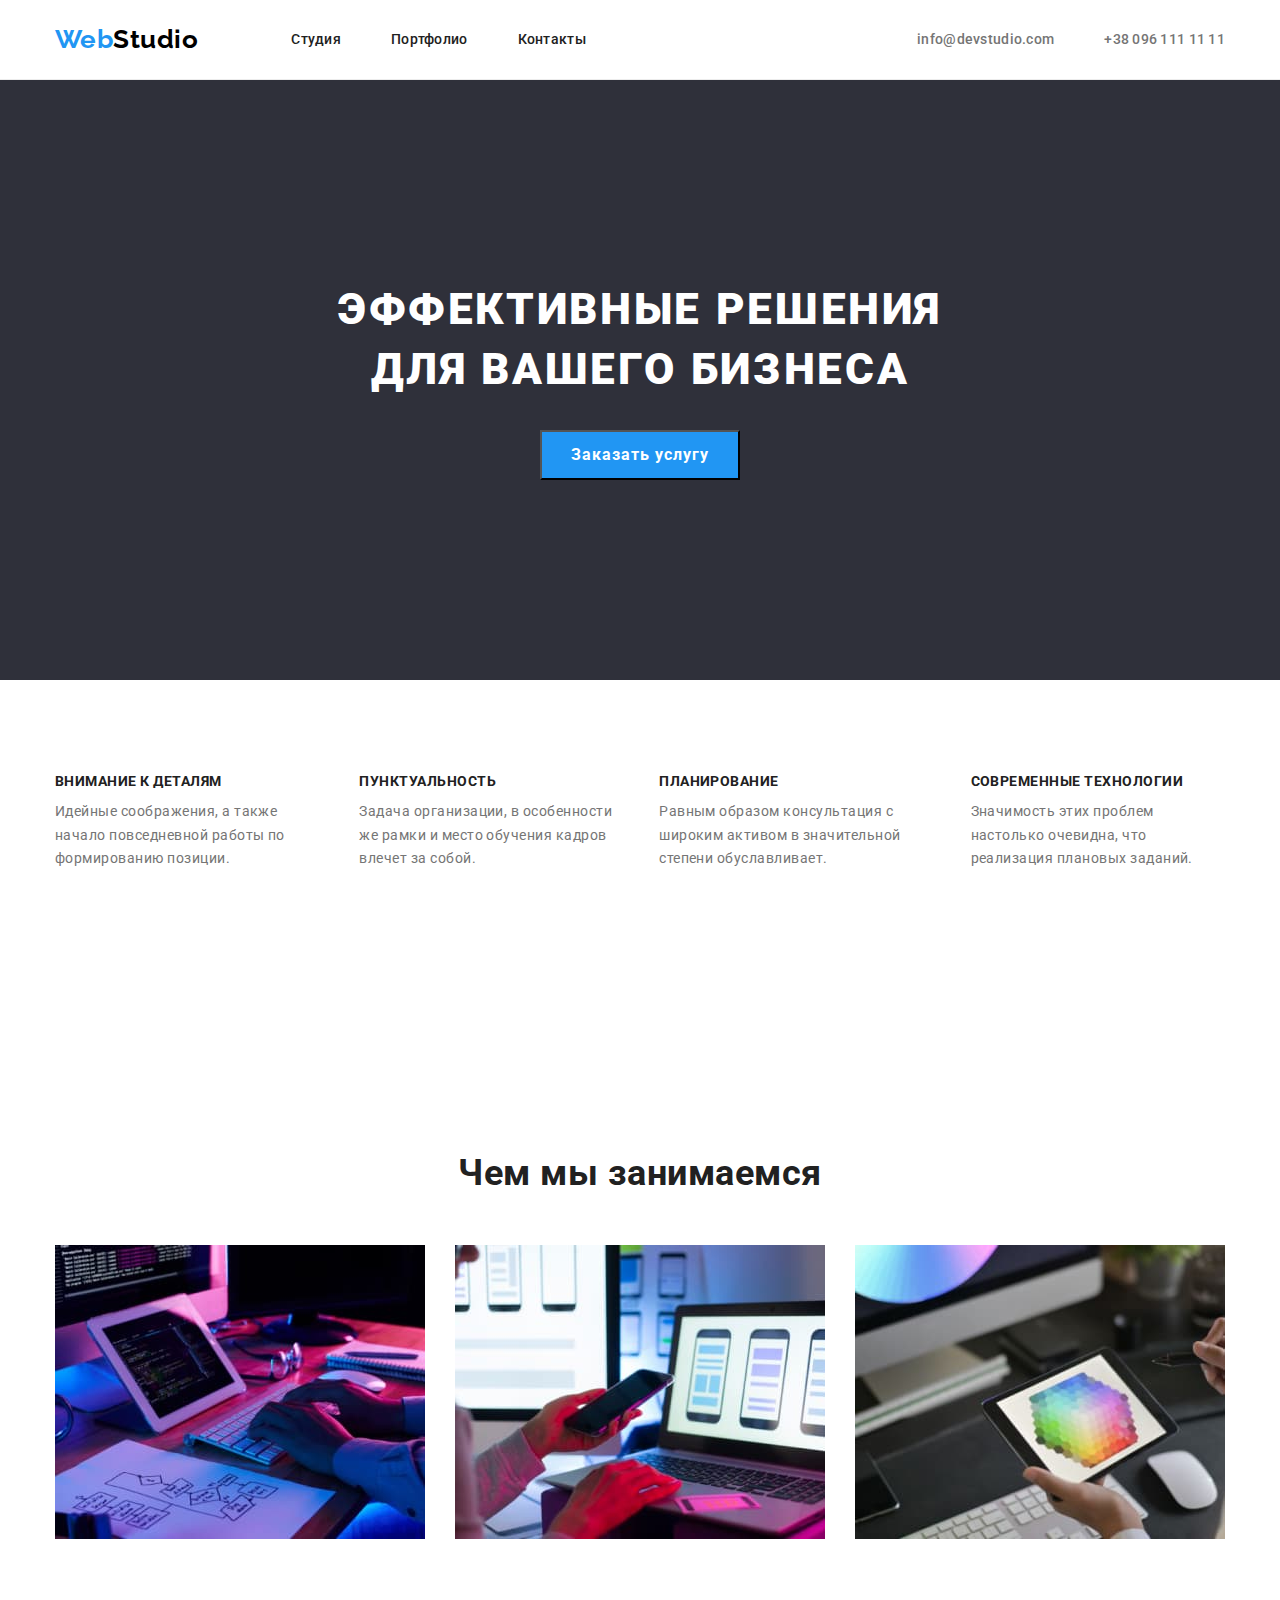
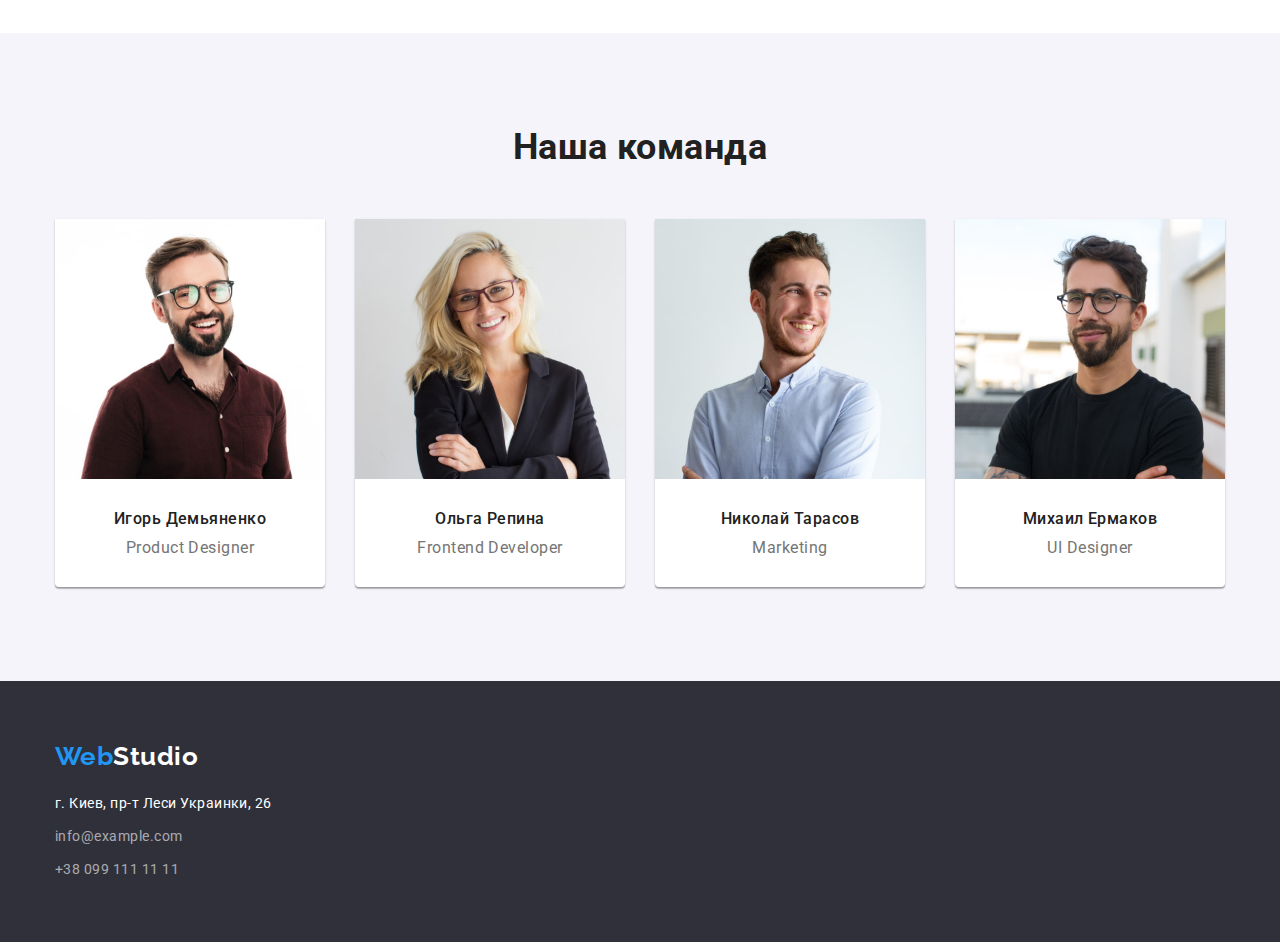
==== commit efaeeac4: "правки" ====
--- a/index.html
+++ b/index.html
@@ -76,9 +76,11 @@
               </p>
             </li>
           </ul>
-
-          <!-- Our  Services -->
-
+        </div>
+      </section>
+      <!-- Our  Services -->
+      <section class="section">
+        <div class="container">
           <h2 class="section-title">Чем мы занимаемся</h2>
 
           <ul class="services list">
@@ -110,54 +112,62 @@
         </div>
       </section>
       <!-- Our  team -->
-      <section class="section">
+      <section class="section our-team">
         <div class="container">
           <h2 class="section-title">Наша команда</h2>
 
           <ul class="team list">
             <li class="item">
-              <img
-                src="./images/teamfoto1.jpg"
-                alt="Портрет молодого человека в окулярах и в сорочке"
-                width="270"
-                height="260"
-              />
+              <div class="card">
+                <img
+                  src="./images/teamfoto1.jpg"
+                  alt="Портрет молодого человека в окулярах и в сорочке"
+                  width="270"
+                  height="260"
+                />
 
-              <h3 class="title">Игорь Демьяненко</h3>
-              <p class="text">Product Designer</p>
+                <h3 class="title">Игорь Демьяненко</h3>
+                <p class="text">Product Designer</p>
+              </div>
             </li>
             <li class="item">
-              <img
-                src="./images/teamfoto2.jpg"
-                alt="Портрет девушки в пиджаке и в окулярах"
-                width="270"
-                height="260"
-              />
+              <div class="card">
+                <img
+                  src="./images/teamfoto2.jpg"
+                  alt="Портрет девушки в пиджаке и в окулярах"
+                  width="270"
+                  height="260"
+                />
 
-              <h3 class="title">Ольга Репина</h3>
-              <p class="text">Frontend Developer</p>
+                <h3 class="title">Ольга Репина</h3>
+                <p class="text">Frontend Developer</p>
+              </div>
             </li>
             <li class="item">
-              <img
-                src="./images/teamfoto3.jpg"
-                alt="Портрет молодого человека в сорочке"
-                width="270"
-                height="260"
-              />
+              <div class="card">
+                <img
+                  src="./images/teamfoto3.jpg"
+                  alt="Портрет молодого человека в сорочке"
+                  width="270"
+                  height="260"
+                />
 
-              <h3 class="title">Николай Тарасов</h3>
-              <p class="text">Marketing</p>
+                <h3 class="title">Николай Тарасов</h3>
+                <p class="text">Marketing</p>
+              </div>
             </li>
             <li class="item">
-              <img
-                src="./images/teamfoto4.jpg"
-                alt="Портрет молодого человека в футболке и в окулярах"
-                width="270"
-                height="260"
-              />
+              <div class="card">
+                <img
+                  src="./images/teamfoto4.jpg"
+                  alt="Портрет молодого человека в футболке и в окулярах"
+                  width="270"
+                  height="260"
+                />
 
-              <h3 class="title">Михаил Ермаков</h3>
-              <p class="text">UI Designer</p>
+                <h3 class="title">Михаил Ермаков</h3>
+                <p class="text">UI Designer</p>
+              </div>
             </li>
           </ul>
         </div>
--- a/css/styles.css
+++ b/css/styles.css
@@ -33,10 +33,15 @@
 ul {
   padding: 0;
 }
+li {
+  padding-bottom: 0;
+}
 
 /* Utility */
 img {
   display: block;
+  max-width: 100%;
+  height: auto;
 }
 
 .container {
@@ -93,6 +98,8 @@
 }
 
 .logo {
+  display: inline-block;
+
   font-family: Raleway, sans-serif;
 
   font-style: normal;
@@ -241,6 +248,9 @@
 }
 
 /* Our team */
+.section.our-team {
+  background-color: var(--our-team-bg-color);
+}
 
 .team {
   display: flex;
@@ -250,13 +260,17 @@
   margin-left: 30px;
 }
 
-.team .item {
+.team .card {
   padding-bottom: 30px;
+
+  background-color: var(--primary-white-color);
+  box-shadow: 0px 1px 3px rgba(0, 0, 0, 0.12), 0px 1px 1px rgba(0, 0, 0, 0.14),
+    0px 2px 1px rgba(0, 0, 0, 0.2);
+  border-radius: 0px 0px 4px 4px;
 }
 
 .team .title {
   margin-top: 30px;
-
   font-weight: 500;
   font-size: 16px;
   line-height: 1.187;
@@ -279,13 +293,17 @@
   background-color: var(--hero-footer-bg-color);
 }
 
+.page-footer .logo.link {
+  margin-bottom: 20px;
+}
+
 .logo.studio-white {
   color: var(--primary-white-color);
 }
 
-.footer-contacts {
+/* .footer-contacts {
   margin-top: 20px;
-}
+} */
 
 .footer-contacts .item + .item {
   margin-top: 9px;
@@ -320,6 +338,9 @@
 }
 
 .filter .button {
+  display: inline-flex;
+  padding: 6px 22px;
+
   font-family: inherit;
   font-weight: 500;
   font-size: 16px;
@@ -328,6 +349,8 @@
   text-align: center;
 
   background-color: var(--button-deactive-color);
+  border: 0;
+  border-radius: 4px;
 
   cursor: pointer;
 }
@@ -336,6 +359,8 @@
   color: var(--primary-white-color);
 
   background-color: var(--primary-blue-accent-color);
+  box-shadow: 0px 3px 1px rgba(0, 0, 0, 0.1), 0px 1px 2px rgba(0, 0, 0, 0.08),
+    0px 2px 2px rgba(0, 0, 0, 0.12);
 }
 
 .examples {
@@ -367,6 +392,7 @@
 .examples .text {
   margin-top: 4px;
 
+  color: var(--primary-text-color);
   font-size: 16px;
   line-height: 1.875;
 }
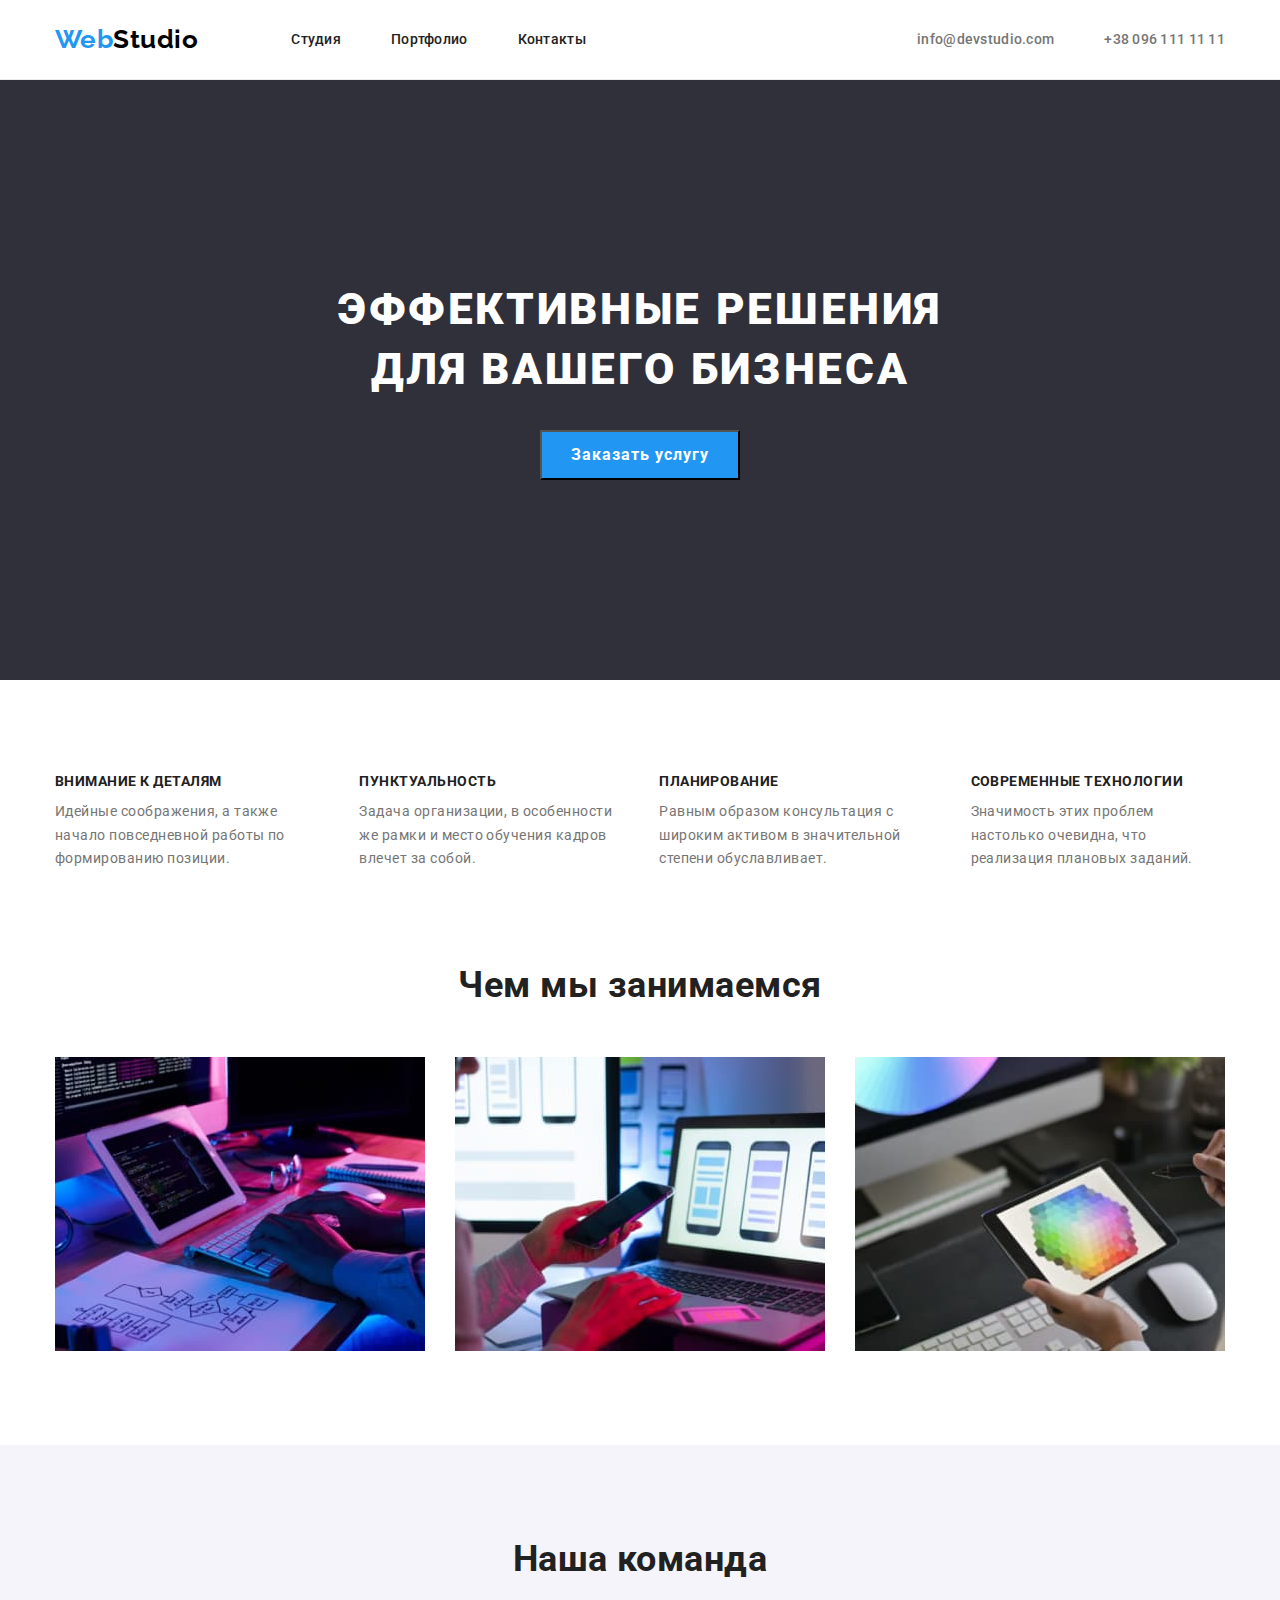
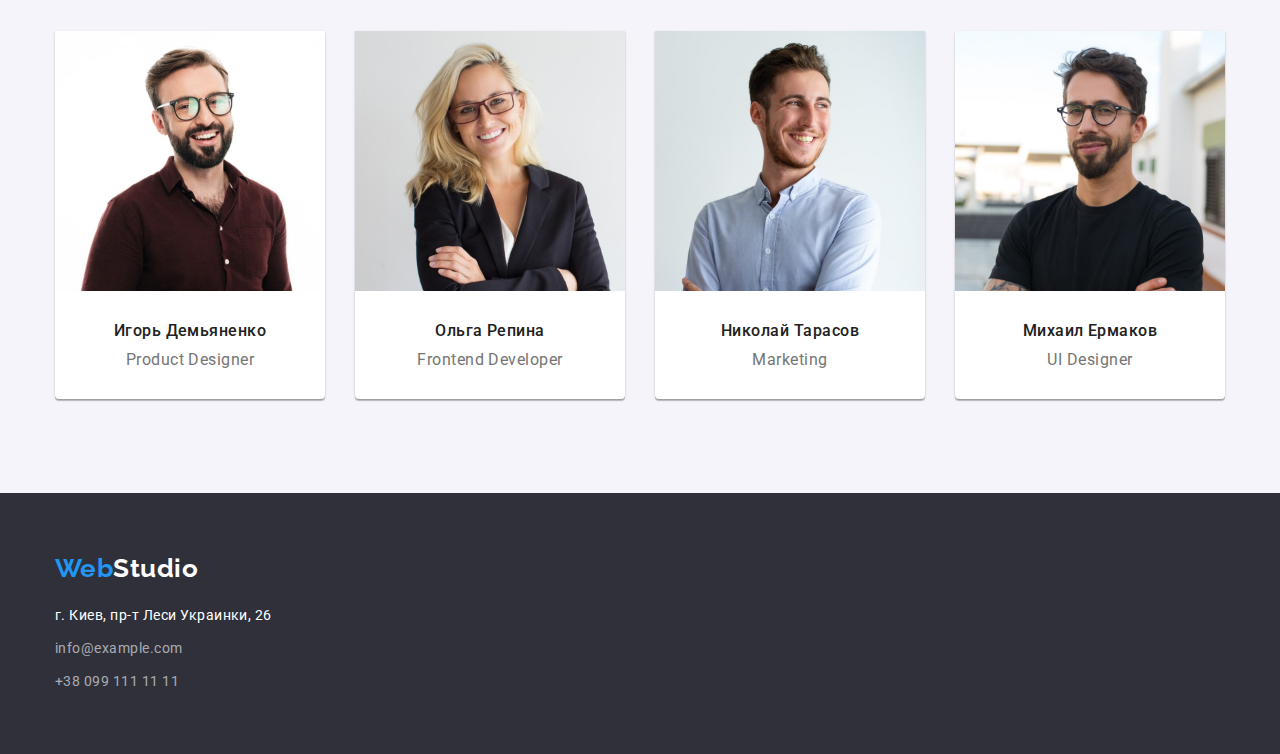
==== commit bbbbcbda: "final" ====
--- a/index.html
+++ b/index.html
@@ -47,7 +47,7 @@
         </div>
       </section>
       <!-- Features -->
-      <section class="section">
+      <section class="section features">
         <div class="container">
           <h2 class="section-title none">Особенности</h2>
           <ul class="features list">
@@ -126,8 +126,10 @@
                   height="260"
                 />
 
-                <h3 class="title">Игорь Демьяненко</h3>
-                <p class="text">Product Designer</p>
+                <div class="text-content">
+                  <h3 class="title">Игорь Демьяненко</h3>
+                  <p class="text">Product Designer</p>
+                </div>
               </div>
             </li>
             <li class="item">
@@ -139,8 +141,10 @@
                   height="260"
                 />
 
-                <h3 class="title">Ольга Репина</h3>
-                <p class="text">Frontend Developer</p>
+                <div class="text-content">
+                  <h3 class="title">Ольга Репина</h3>
+                  <p class="text">Frontend Developer</p>
+                </div>
               </div>
             </li>
             <li class="item">
@@ -152,8 +156,10 @@
                   height="260"
                 />
 
-                <h3 class="title">Николай Тарасов</h3>
-                <p class="text">Marketing</p>
+                <div class="text-content">
+                  <h3 class="title">Николай Тарасов</h3>
+                  <p class="text">Marketing</p>
+                </div>
               </div>
             </li>
             <li class="item">
@@ -165,8 +171,10 @@
                   height="260"
                 />
 
-                <h3 class="title">Михаил Ермаков</h3>
-                <p class="text">UI Designer</p>
+                <div class="text-content">
+                  <h3 class="title">Михаил Ермаков</h3>
+                  <p class="text">UI Designer</p>
+                </div>
               </div>
             </li>
           </ul>
--- a/css/styles.css
+++ b/css/styles.css
@@ -208,12 +208,13 @@
 }
 
 /* Features */
+.section.features {
+  padding-bottom: 0;
+}
 
 .features {
   display: flex;
   justify-content: space-between;
-
-  margin-bottom: 94px;
 }
 
 .features .item {
@@ -261,16 +262,19 @@
 }
 
 .team .card {
-  padding-bottom: 30px;
-
   background-color: var(--primary-white-color);
   box-shadow: 0px 1px 3px rgba(0, 0, 0, 0.12), 0px 1px 1px rgba(0, 0, 0, 0.14),
     0px 2px 1px rgba(0, 0, 0, 0.2);
   border-radius: 0px 0px 4px 4px;
 }
 
+.team .text-content {
+  padding-top: 30px;
+
+  padding-bottom: 30px;
+}
+
 .team .title {
-  margin-top: 30px;
   font-weight: 500;
   font-size: 16px;
   line-height: 1.187;
@@ -374,6 +378,10 @@
   margin: 15px;
 }
 
+.examples .link {
+  display: block;
+}
+
 .examples .text-content {
   padding-top: 20px;
   padding-left: 24px;
